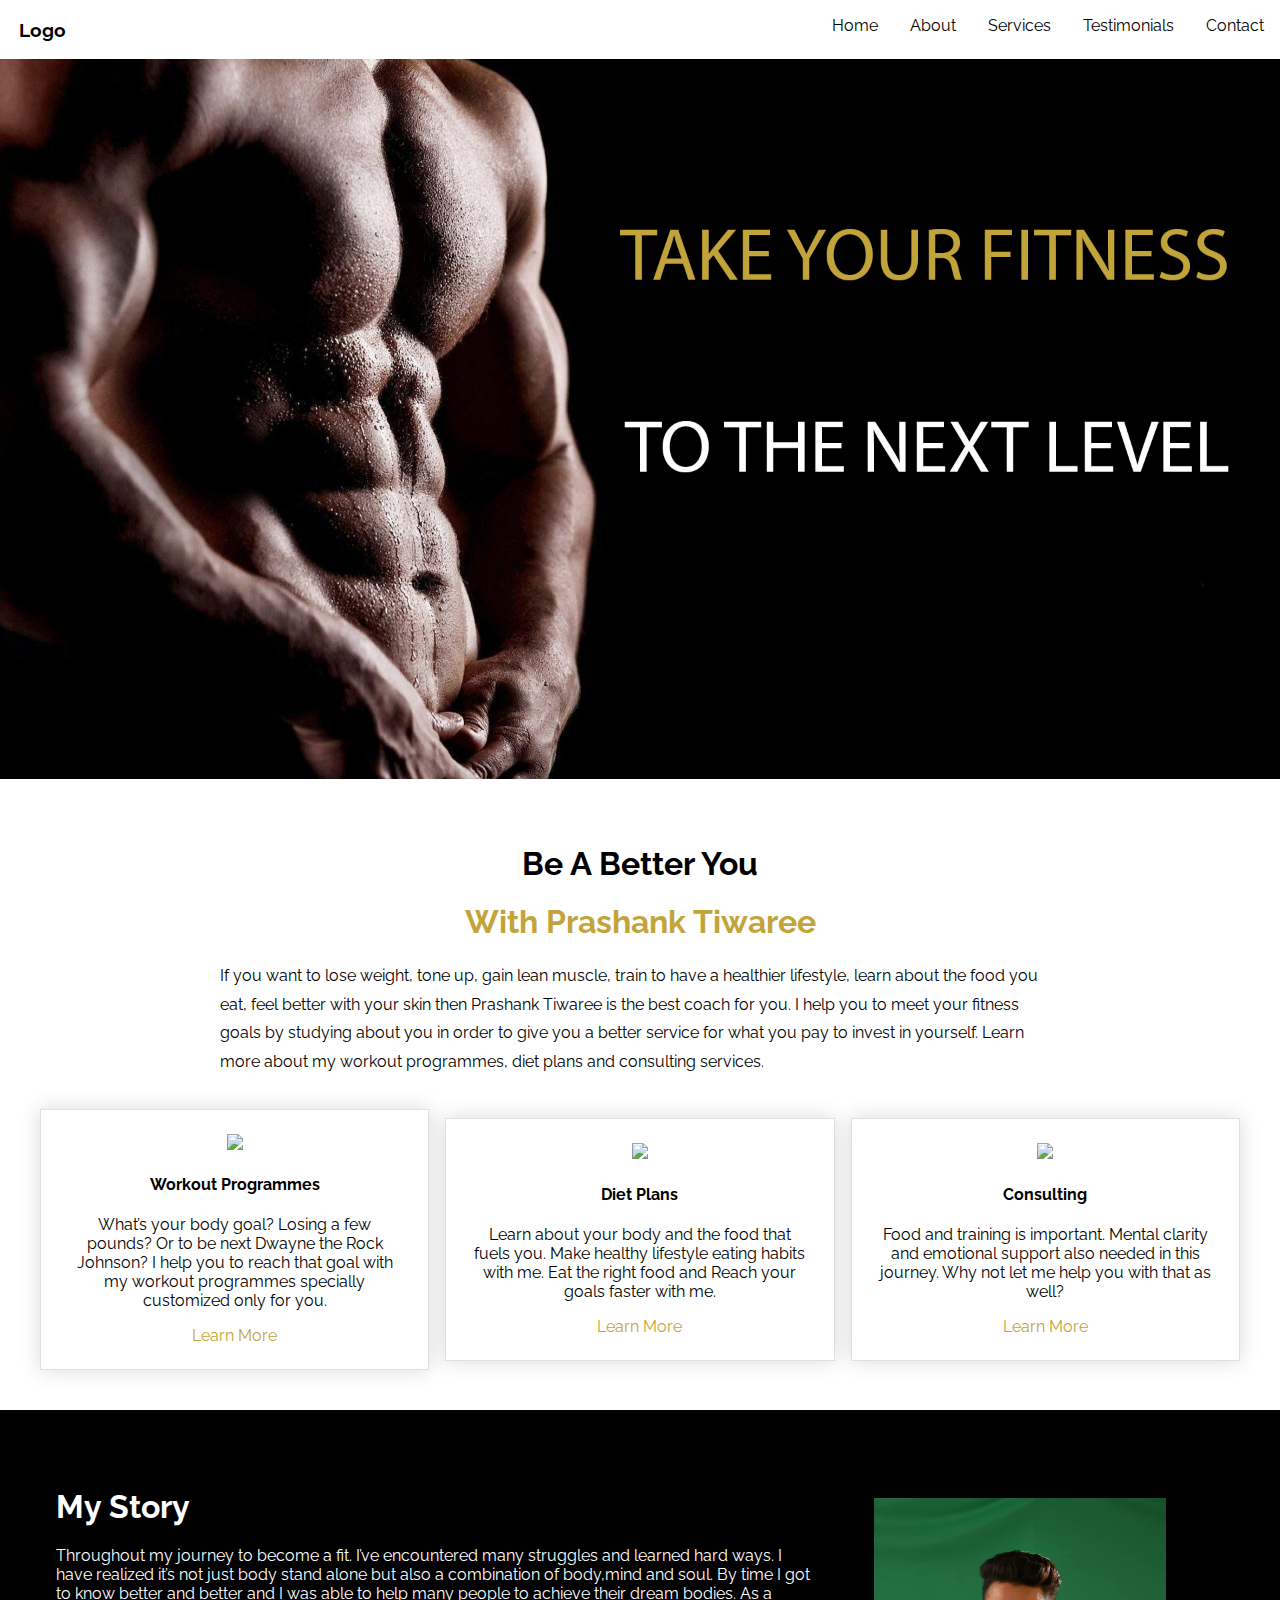
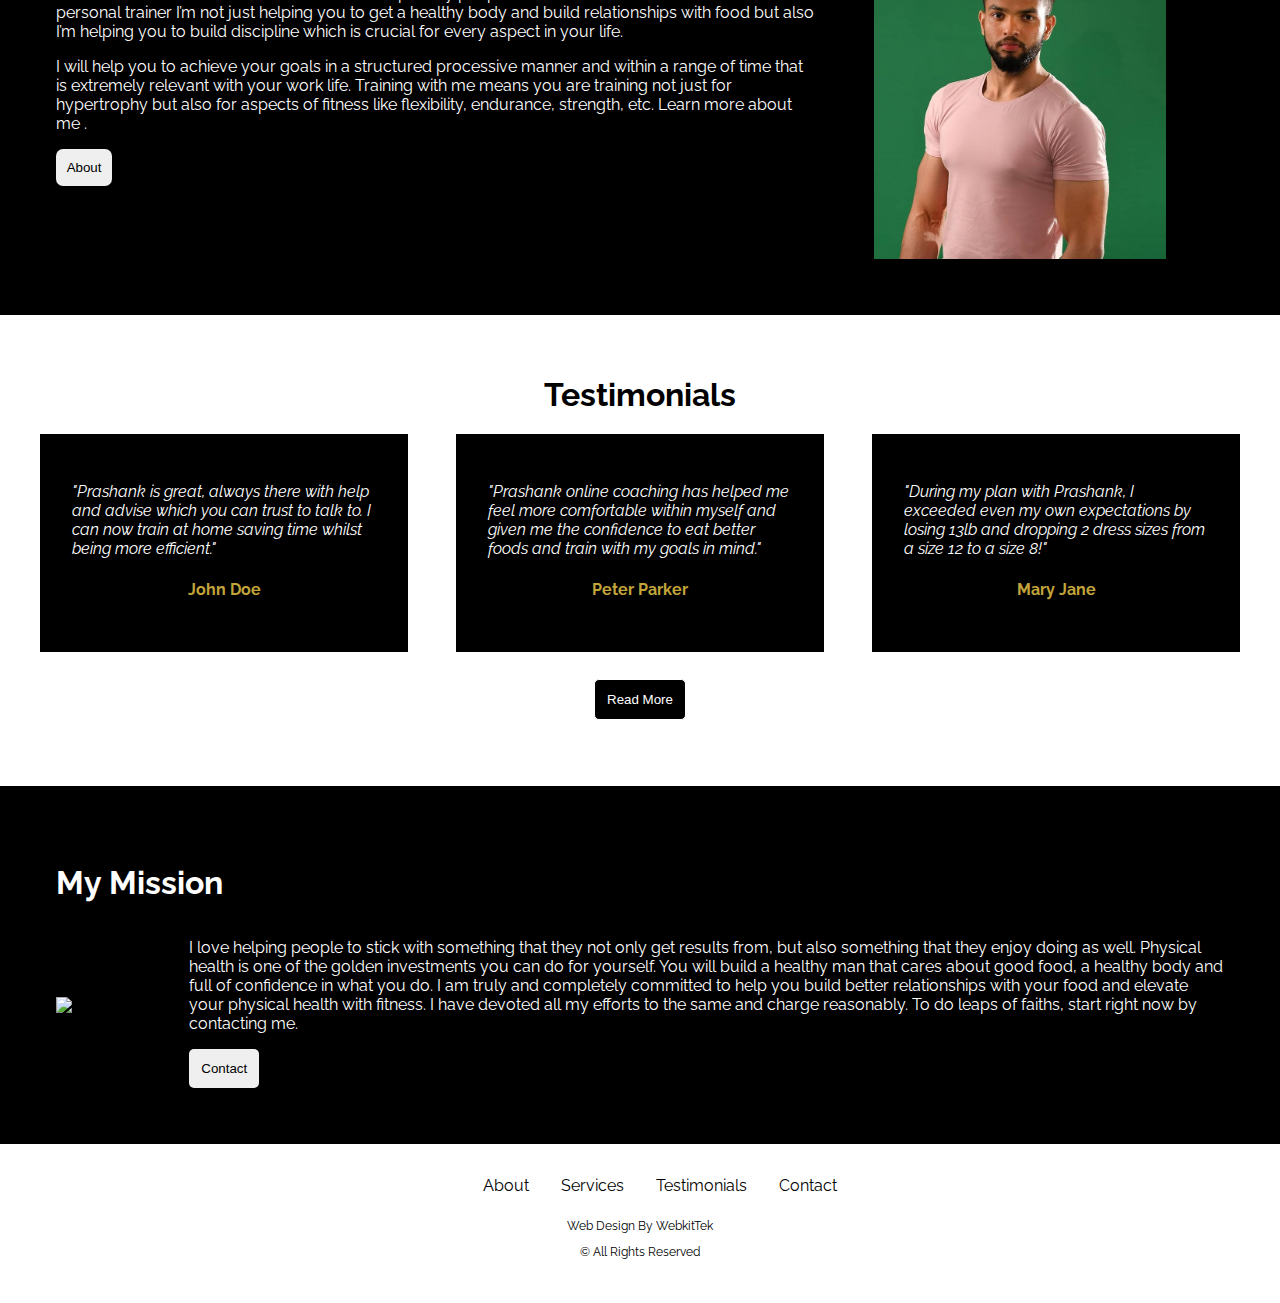
==== index.html @ 292413d8 "Complete home page" ====
<!DOCTYPE html>
<html>
<head>
	<meta charset="utf-8">
	<meta name="viewport" content="width=device-wdith initial-scale=1">
	<title>Prashank Tiwaree- Personal Trainer</title>
	<meta name="description" content="">
	<link rel="stylesheet" type="text/css" href="styles.css">
	<link rel="preconnect" href="https://fonts.gstatic.com">
	<link href="https://fonts.googleapis.com/css2?family=Raleway:wght@500&display=swap" rel="stylesheet">
</head>
<body>
	<!--Nav Bar-->
	<nav class="nav-class" id="sticky"> 
		<h3 class="logo-txt">Logo</h3>
		<a href="#" class="toggle-btn">
			<span class="bar"></span>
			<span class="bar"></span>
			<span class="bar"></span>
		</a>
		<div class="nav-links">
			<ul class="nav-list">
				<li class="nav-item"><a id="nav-link" href="#">Home</a></li>
				<li class="nav-item"><a id="nav-link" href="#">About</a></li>
				<li class="nav-item"><a id="nav-link" href="#">Services</a></li>
				<li class="nav-item"><a id="nav-link"  href="#">Testimonials</a></li>
				<li class="nav-item"><a id="nav-link" href="#">Contact</a></li>
			</ul>	
		</div>				
	</nav>

	<!--Background-->
	<div class="wall">
		<img class="wall-pic" src="Bodybuilder.jpg">	
	</div>

	<!--Service Brief-->
	<section class="services">
		<h1 class="serive-heading">Be A Better You</h1>
		<h1 class="serive-heading second">With Prashank Tiwaree</h1>
		<p class="service-text">If you want to lose weight, tone up, gain lean muscle, train to have a healthier lifestyle, learn about the food you eat, feel better with your skin then Prashank Tiwaree is the best coach for you. I help you to meet your fitness goals by studying about you in order to give you a better service for what you pay to invest in yourself. Learn more about my workout programmes, diet plans and consulting services.</p>

		<div class="service-card-grid">
			<div class="service-card">
				<img src="https://img.icons8.com/ios-glyphs/90/000000/deadlift--v1.png"/>
				<h4 class="card-title">Workout Programmes</h4>
				<p class="card-txt">What’s your body goal? Losing a few pounds? Or to be next Dwayne the Rock Johnson? I help you to  reach that goal with my workout programmes specially customized only for you.​</p>
				<a id="service-link" href="#">Learn More</a>
			</div>
			<div class="service-card">
				<img src="https://img.icons8.com/ios-glyphs/90/000000/rice-bowl.png"/>
				<h4 class="card-title">Diet Plans</h4>
				<p class="card-txt">Learn about your body and the food that fuels you. Make healthy lifestyle eating habits with me. Eat the right food and Reach your goals faster with me.</p>
				<a id="service-link" href="#">Learn More</a>
			</div>
			<div class="service-card">
				<img src="https://img.icons8.com/ios-glyphs/90/000000/counselor.png"/>
				<h4 class="card-title">Consulting</h4>
				<p class="card-txt">Food and training is important. Mental clarity and emotional support also needed in this journey. Why not let me help you with that as well?</p>
				<a id="service-link" href="#">Learn More</a>
			</div>
		</div>
	</section>

	<section class="about">
		<div class="main-wrap">
			<div class="wording-about">
				<h1 class="about-main">My Story</h1>
				<p class="about-para">Throughout my journey to become a fit. I’ve encountered many struggles and learned hard ways. I have realized it’s not just body stand alone but also a combination of body,mind and soul. By time I got to know better and better and I was able to help many people to achieve their dream bodies. As a personal trainer I’m not just helping you to get a healthy body and build relationships with food but also I’m helping you to build discipline which is crucial for every aspect in your life.</p>
				<p class="about-para">I will help you to achieve your goals in a structured processive manner and within a range of time that is extremely relevant with your work life. Training with me means you are training not just for hypertrophy but also for aspects of fitness like flexibility, endurance, strength, etc. Learn more about me .</p>
				<button id="about-btn"><a id="about-link" href="#">About</a></button>
			</div>	
		<img class="about-img" src="Portrait of prashank.jpg">
		</div>			
	</section>

	<section class="testimonials">
		<h1 class="testi-title">Testimonials</h1>
		<div class="test-grid">
			<div class="testi-card">
				<i><p class="test-txt">"Prashank is great, always there with help and advise which you can trust to talk to. I can now train at home saving time whilst being more efficient."</p></i>
				<h4 class="testi-name">John Doe</h4>
			</div>
			<div class="testi-card">
				<i><p class="test-txt">"Prashank online coaching has helped me feel more comfortable within myself and given me the confidence to eat better foods and train with my goals in mind."</p></i>
				<h4 class="testi-name">Peter Parker</h4>
			</div>
			<div class="testi-card">
				<i><p class="test-txt">"During my plan with Prashank, I exceeded even my own expectations by losing 13lb and dropping 2 dress sizes from a size 12 to a size 8!"</p></i>
				<h4 class="testi-name">Mary Jane</h4>
			</div>
		</div>
		<button id="testi-btn"><a id="testi-link" href="#">Read More</a></button>
	</section>

	<section class="contact">
		<div class="contact-wrapper">
			<h1 class="contact-main">My Mission</h1>
			<div class="sub-contact-wrapper">
				<img id="contact-img" src="Girls working out.jpg">
				<div>				
					<p class="contact-txt">I love helping people to stick with something that they not only get results from, but also something that they enjoy doing as well. Physical health is one of the golden investments you can do for yourself. You will build a healthy man that cares about good food, a healthy body and full of confidence in what you do. I am truly and completely committed to help you build better relationships with your food and elevate your physical health with fitness. I have devoted all my efforts to the same and charge reasonably. To do leaps of faiths, start right now by contacting me.</p>
					<button id="contact-btn"><a id="contact-link" href="#">Contact</a></button>
				</div>
			</div>						
		</div>
	</section>

	<footer>
		<ul class="footer-list">
			<li class="footer-item"><a id="footer-link" href="#">About</a></li>
			<li class="footer-item"><a id="footer-link" href="#">Services</a></li>
			<li class="footer-item"><a id="footer-link" href="#">Testimonials</a></li>
			<li class="footer-item"><a id="footer-link" href="#">Contact</a></li>
		</ul>
		<div class="sponser">
			<a href="https://webkittek.com/" target="_blank">Web Design By WebkitTek</a>
			<p>&copy; All Rights Reserved</p>
		</div>
	</footer>

<script type="text/javascript" src="script.js"></script>
</body>
</html>
---- styles.css ----
html,body{
	margin:0;
	padding: 0;
	overflow-x: hidden;
	font-family: 'Raleway', sans-serif;
	scroll-behavior: smooth;
}

a{
	color: inherit;
	text-decoration: none;
}

ul{
	list-style-type: none;	
}

.logo-txt{
	margin-left: 1em;
}

.nav-class{
	display: flex;
	background-color: #fff;
}

#sticky{
	position: sticky;
	top: 0;
	
}

.nav-links{
	margin-left: auto;
}

.nav-list{
	display: flex;
}

#nav-link{
	padding: 1em;
}

#nav-link:hover{
	color: #c2a43b;
	transition: all 0.2s ease-in;	
}

.toggle-btn{
	position: absolute;
	top: 0.75rem;
	right: 1rem;
	display: none;
	flex-direction: column;
	justify-content: space-between;
	width: 30px;
	height: 21px;
}

.toggle-btn .bar{
	height: 3px;
	width: 100%;
	background-color: #000;
	border-radius: 10px;
}

/*Wall*/
.wall-pic{
	width: 100%;
}

/*Services*/
.serive-heading{
	text-align: center;
	font-size: 2rem;
}

.second{
	color: #c2a43b;
}

.services{
	padding: 2.5em;
}

.service-text{
	width: 70%;
	margin:auto;
	line-height: 1.8;
}

#service-link{
	color: #c2a43b;
}

#service-link:hover{
	border-bottom: 1px solid #c2a43b;
}

.service-card-grid{
	margin-top: 2em;
	display: grid;
	grid-template-columns: repeat(3,1fr);
	grid-gap: 1em;
}

.service-card{
	text-align: center;
	padding: 1.5em;
	margin: auto;
	border:1px solid #e0e0e0;
	box-shadow: 0 0 20px rgb(0 0 0 / 15%);
}

/*About*/
.about{
	background-color: #000;
	color: #fff;
}

.main-wrap{
	padding: 3.5em;
	display: flex;
}

.wording-about{
	width: 65%;
}

#about-btn{
	padding: 0.8em;
	border-radius: 7px;
	border:0;
}

#about-btn:hover{
	background-color: #000;
	color: #fff;
	border:1px solid #fff;
	cursor: pointer;
}

.about-img{
	width: 25%;
	display: block;
	margin: auto;
	margin-top: 2em;
}

/*Testimonails*/
.testimonials{
	padding: 2.5em;
}

.testi-title{
	text-align: center;
}

.test-grid{
	display: grid;
	grid-template-columns: repeat(3,1fr);
	grid-gap: 3em;
}

.testi-card{
	padding: 2em;
	background-color: #000;
	color: #fff;
}

.testi-name{
	color: #c2a43b;
	text-align: center;
}

#testi-btn{
	padding: 0.9em;
	margin:  2em auto;
	display: block;
	border:1px solid #fff;
	border-radius: 5px;
	background-color: #000;
	color: #fff;
}

#testi-btn:hover{
	cursor: pointer;
	background-color: #fff;
	color: #000;
	border:1px solid #000;
}

/*Contact*/
.contact{
	background-color: #000;
	color: #fff;
}

.contact-wrapper{
	padding: 3.5em;
}

.sub-contact-wrapper{	
	display: flex;
	gap:2em;
}

#contact-img{
	width: 35%;
	display: block;
	margin:auto;
}

#contact-btn{
	padding: 0.9em;
	border:0;
	border-radius: 5px;
}

#contact-btn:hover{
	cursor: pointer;
	border:1px solid #fff;
	background-color: #000;
	color: #fff;
}

/*Footer*/
footer{
	padding: 2em;
}
.footer-list{
	display: flex;
	justify-content: center;
	width: 60%;
	margin: auto;
}

.sponser{
	margin-top: 2em;
	text-align: center;
	font-size: 0.75rem;
}

#footer-link{
	padding: 1em;
}

#footer-link:hover{
	color: #c2a43b;
	transition: all 0.2s ease-in;
}

/*footer responsive*/
@media (max-width: 425px){
	.footer-list{
		display: block;
		border-bottom: 0;
		line-height: 1.5;
	}
}

/*Navbar responsive*/
@media (max-width: 680px){
	.nav-links{
		display: none;
	}

	.toggle-btn{
		display: flex;
	}

	.nav-class{
		flex-direction: column;
	}

	.nav-item{
		margin: 0.5em 0;
	}

	.nav-list{
		padding: 0;
	}	

	.nav-links{
		width: 100%;
	}

	.nav-links .nav-list{
		flex-direction: column;
		width: 100%;
	}

	.nav-item{
		text-align: center;
	}

	.nav-links.active{
		display: flex;
	}
}

@media (max-width: 820px){
	/*Service responsive*/
	.service-card-grid{
		display: block;
	}

	.service-card{
		margin: 1.5em 0;
	}
	/*ABOUT RESPONSIVE*/
	.main-wrap{
		display: block;
	}

	.wording-about{
		width: 85%;
		margin: auto;
	}

	.about-img{
		width: 45%;
	}
	/*contact responsive*/
	.sub-contact-wrapper{
		display: block;
	}
}
/*contact responsive*/
@media (max-width: 560px){
	#contact-img{
		width: 50%;
	}
}

@media (max-width: 400px){
	#contact-img{
		width: 60%;
	}
}

/*Testimonals grid responsive*/
@media (max-width: 805px){
	.test-grid{
		display: block;
	}

	.testi-card{
		margin: 2em auto;
		width: 65%;
	}
}
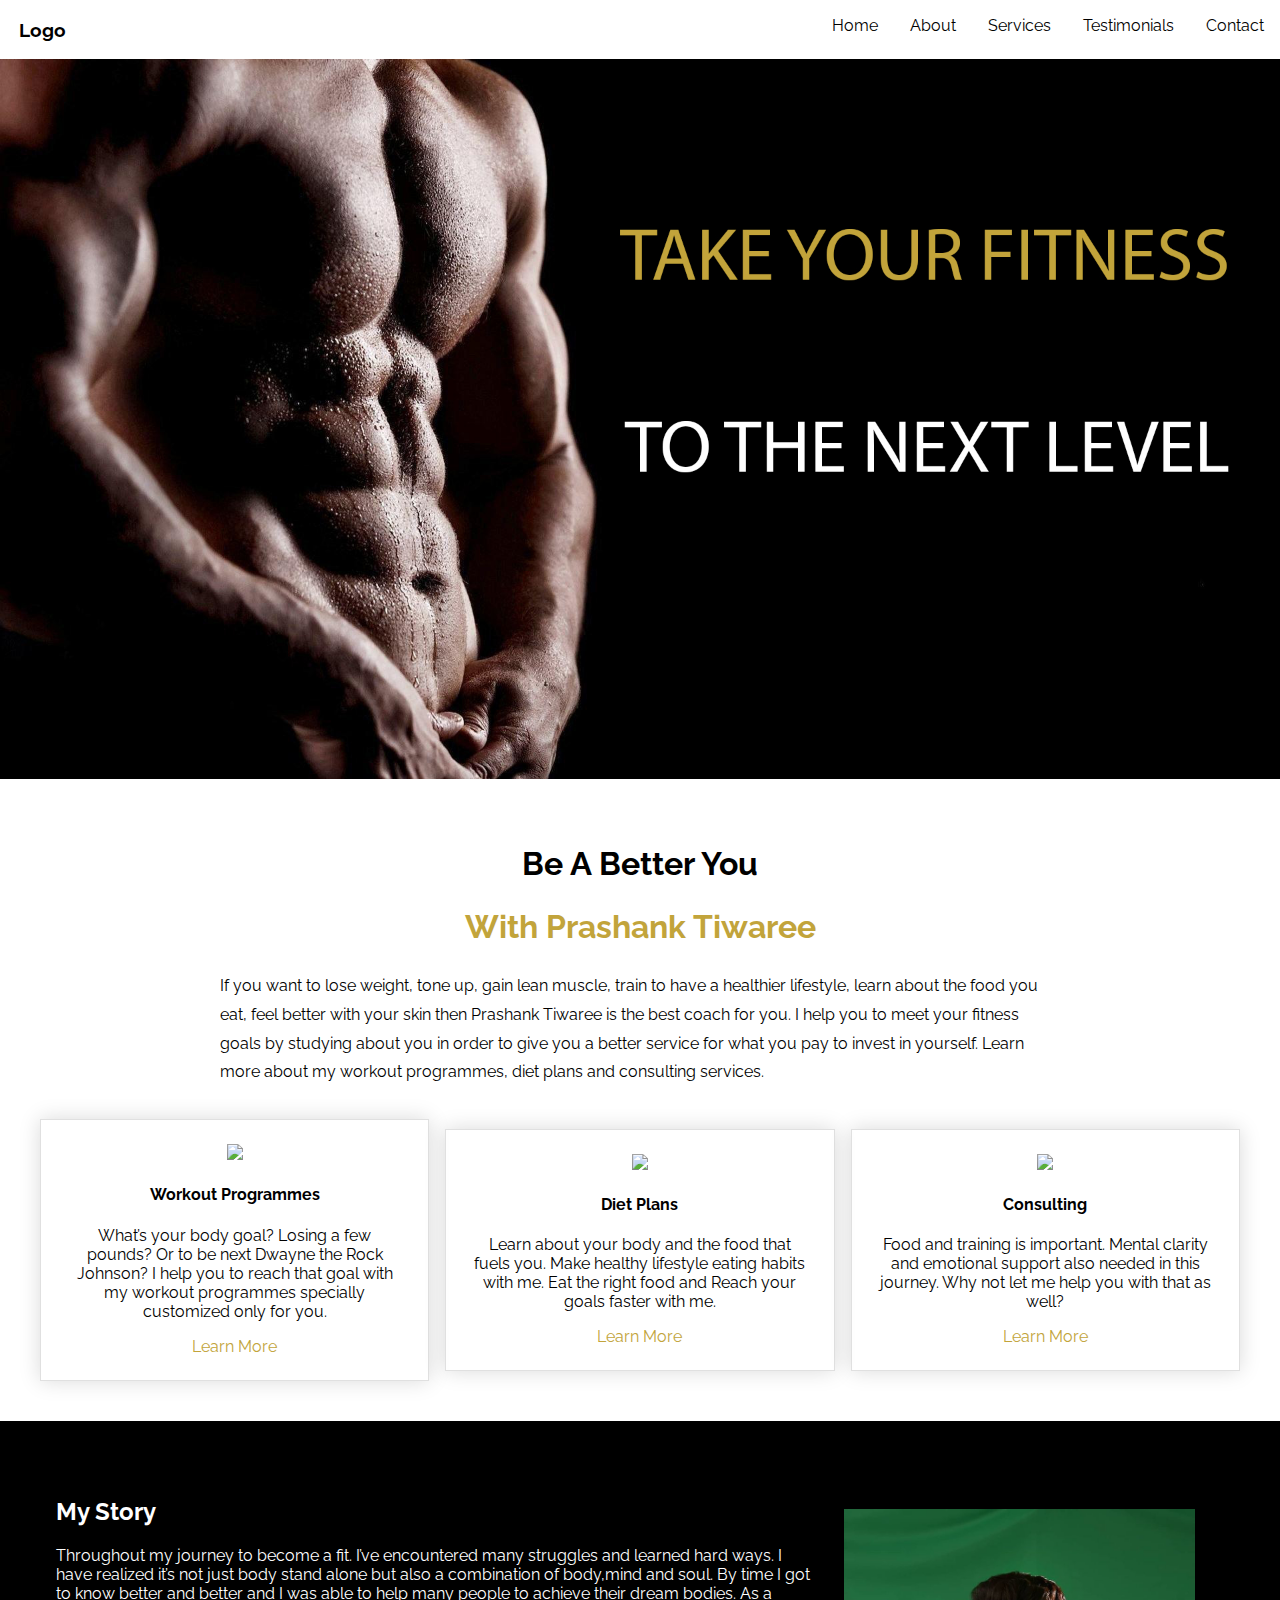
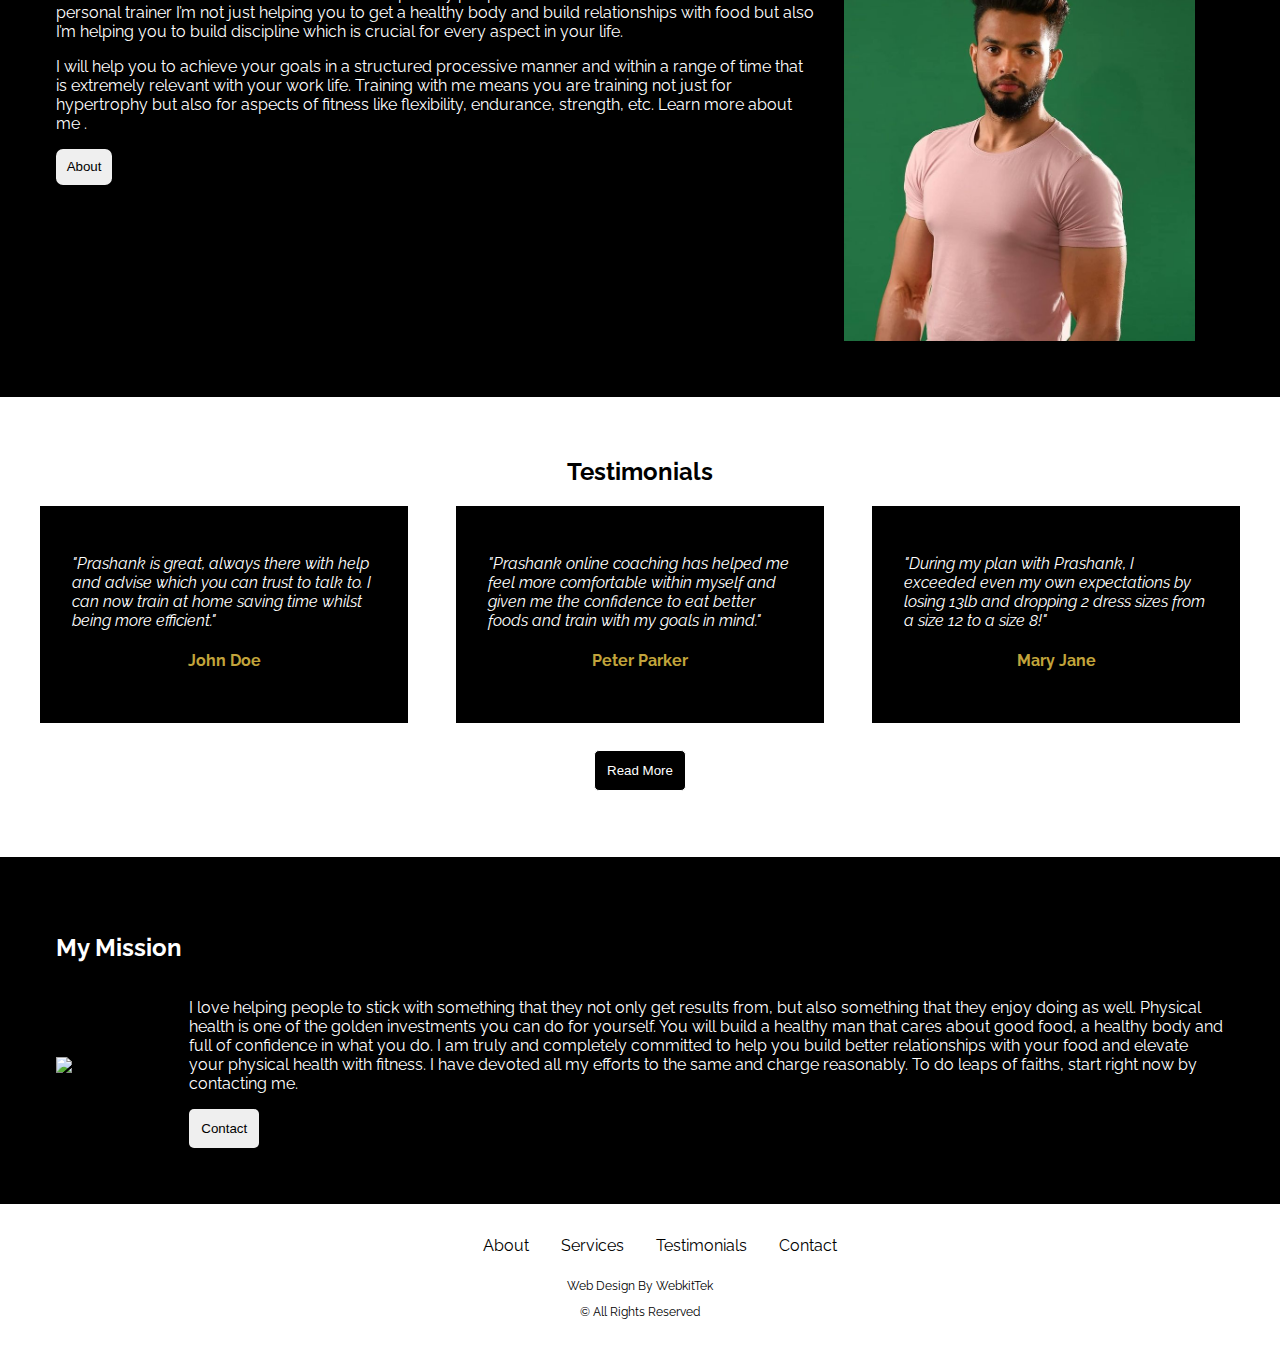
==== commit 5ece056e: "Only have to finalize" ====
--- a/index.html
+++ b/index.html
@@ -20,11 +20,11 @@
 		</a>
 		<div class="nav-links">
 			<ul class="nav-list">
-				<li class="nav-item"><a id="nav-link" href="#">Home</a></li>
-				<li class="nav-item"><a id="nav-link" href="#">About</a></li>
-				<li class="nav-item"><a id="nav-link" href="#">Services</a></li>
-				<li class="nav-item"><a id="nav-link"  href="#">Testimonials</a></li>
-				<li class="nav-item"><a id="nav-link" href="#">Contact</a></li>
+				<li class="nav-item"><a id="nav-link" href="index.html">Home</a></li>
+				<li class="nav-item"><a id="nav-link" href="about.html">About</a></li>
+				<li class="nav-item"><a id="nav-link" href="services.html">Services</a></li>
+				<li class="nav-item"><a id="nav-link"  href="testimonials.html">Testimonials</a></li>
+				<li class="nav-item"><a id="nav-link" href="contact.html">Contact</a></li>
 			</ul>	
 		</div>				
 	</nav>
@@ -37,7 +37,7 @@
 	<!--Service Brief-->
 	<section class="services">
 		<h1 class="serive-heading">Be A Better You</h1>
-		<h1 class="serive-heading second">With Prashank Tiwaree</h1>
+		<h2 class="serive-heading second">With Prashank Tiwaree</h1>
 		<p class="service-text">If you want to lose weight, tone up, gain lean muscle, train to have a healthier lifestyle, learn about the food you eat, feel better with your skin then Prashank Tiwaree is the best coach for you. I help you to meet your fitness goals by studying about you in order to give you a better service for what you pay to invest in yourself. Learn more about my workout programmes, diet plans and consulting services.</p>
 
 		<div class="service-card-grid">
@@ -45,19 +45,19 @@
 				<img src="https://img.icons8.com/ios-glyphs/90/000000/deadlift--v1.png"/>
 				<h4 class="card-title">Workout Programmes</h4>
 				<p class="card-txt">What’s your body goal? Losing a few pounds? Or to be next Dwayne the Rock Johnson? I help you to  reach that goal with my workout programmes specially customized only for you.​</p>
-				<a id="service-link" href="#">Learn More</a>
+				<a id="service-link" href="services.html">Learn More</a>
 			</div>
 			<div class="service-card">
 				<img src="https://img.icons8.com/ios-glyphs/90/000000/rice-bowl.png"/>
 				<h4 class="card-title">Diet Plans</h4>
 				<p class="card-txt">Learn about your body and the food that fuels you. Make healthy lifestyle eating habits with me. Eat the right food and Reach your goals faster with me.</p>
-				<a id="service-link" href="#">Learn More</a>
+				<a id="service-link" href="services.html">Learn More</a>
 			</div>
 			<div class="service-card">
 				<img src="https://img.icons8.com/ios-glyphs/90/000000/counselor.png"/>
 				<h4 class="card-title">Consulting</h4>
 				<p class="card-txt">Food and training is important. Mental clarity and emotional support also needed in this journey. Why not let me help you with that as well?</p>
-				<a id="service-link" href="#">Learn More</a>
+				<a id="service-link" href="services.html">Learn More</a>
 			</div>
 		</div>
 	</section>
@@ -65,17 +65,17 @@
 	<section class="about">
 		<div class="main-wrap">
 			<div class="wording-about">
-				<h1 class="about-main">My Story</h1>
+				<h2 class="about-main">My Story</h1>
 				<p class="about-para">Throughout my journey to become a fit. I’ve encountered many struggles and learned hard ways. I have realized it’s not just body stand alone but also a combination of body,mind and soul. By time I got to know better and better and I was able to help many people to achieve their dream bodies. As a personal trainer I’m not just helping you to get a healthy body and build relationships with food but also I’m helping you to build discipline which is crucial for every aspect in your life.</p>
 				<p class="about-para">I will help you to achieve your goals in a structured processive manner and within a range of time that is extremely relevant with your work life. Training with me means you are training not just for hypertrophy but also for aspects of fitness like flexibility, endurance, strength, etc. Learn more about me .</p>
-				<button id="about-btn"><a id="about-link" href="#">About</a></button>
+				<button id="about-btn"><a id="about-link" href="about.html">About</a></button>
 			</div>	
 		<img class="about-img" src="Portrait of prashank.jpg">
 		</div>			
 	</section>
 
 	<section class="testimonials">
-		<h1 class="testi-title">Testimonials</h1>
+		<h2 class="testi-title">Testimonials</h1>
 		<div class="test-grid">
 			<div class="testi-card">
 				<i><p class="test-txt">"Prashank is great, always there with help and advise which you can trust to talk to. I can now train at home saving time whilst being more efficient."</p></i>
@@ -90,17 +90,17 @@
 				<h4 class="testi-name">Mary Jane</h4>
 			</div>
 		</div>
-		<button id="testi-btn"><a id="testi-link" href="#">Read More</a></button>
+		<button id="testi-btn"><a id="testi-link" href="testimonials.html">Read More</a></button>
 	</section>
 
 	<section class="contact">
 		<div class="contact-wrapper">
-			<h1 class="contact-main">My Mission</h1>
+			<h2 class="contact-main">My Mission</h1>
 			<div class="sub-contact-wrapper">
 				<img id="contact-img" src="Girls working out.jpg">
 				<div>				
 					<p class="contact-txt">I love helping people to stick with something that they not only get results from, but also something that they enjoy doing as well. Physical health is one of the golden investments you can do for yourself. You will build a healthy man that cares about good food, a healthy body and full of confidence in what you do. I am truly and completely committed to help you build better relationships with your food and elevate your physical health with fitness. I have devoted all my efforts to the same and charge reasonably. To do leaps of faiths, start right now by contacting me.</p>
-					<button id="contact-btn"><a id="contact-link" href="#">Contact</a></button>
+					<button id="contact-btn"><a id="contact-link" href="contact.html">Contact</a></button>
 				</div>
 			</div>						
 		</div>
@@ -108,10 +108,10 @@
 
 	<footer>
 		<ul class="footer-list">
-			<li class="footer-item"><a id="footer-link" href="#">About</a></li>
-			<li class="footer-item"><a id="footer-link" href="#">Services</a></li>
-			<li class="footer-item"><a id="footer-link" href="#">Testimonials</a></li>
-			<li class="footer-item"><a id="footer-link" href="#">Contact</a></li>
+			<li class="footer-item"><a id="footer-link" href="about.html">About</a></li>
+			<li class="footer-item"><a id="footer-link" href="services.html">Services</a></li>
+			<li class="footer-item"><a id="footer-link" href="testimonials.html">Testimonials</a></li>
+			<li class="footer-item"><a id="footer-link" href="contact.html">Contact</a></li>
 		</ul>
 		<div class="sponser">
 			<a href="https://webkittek.com/" target="_blank">Web Design By WebkitTek</a>
--- a/styles.css
+++ b/styles.css
@@ -142,7 +142,7 @@
 }
 
 .about-img{
-	width: 25%;
+	width: 30%;
 	display: block;
 	margin: auto;
 	margin-top: 2em;
@@ -300,6 +300,12 @@
 	}
 }
 
+@media (max-width: 375px){
+	.about-img{
+		width: 90%;
+	}
+}
+
 @media (max-width: 820px){
 	/*Service responsive*/
 	.service-card-grid{
@@ -329,7 +335,7 @@
 }
 /*contact responsive*/
 @media (max-width: 560px){
-	#contact-img{
+	.about-img, #contact-img{
 		width: 50%;
 	}
 }
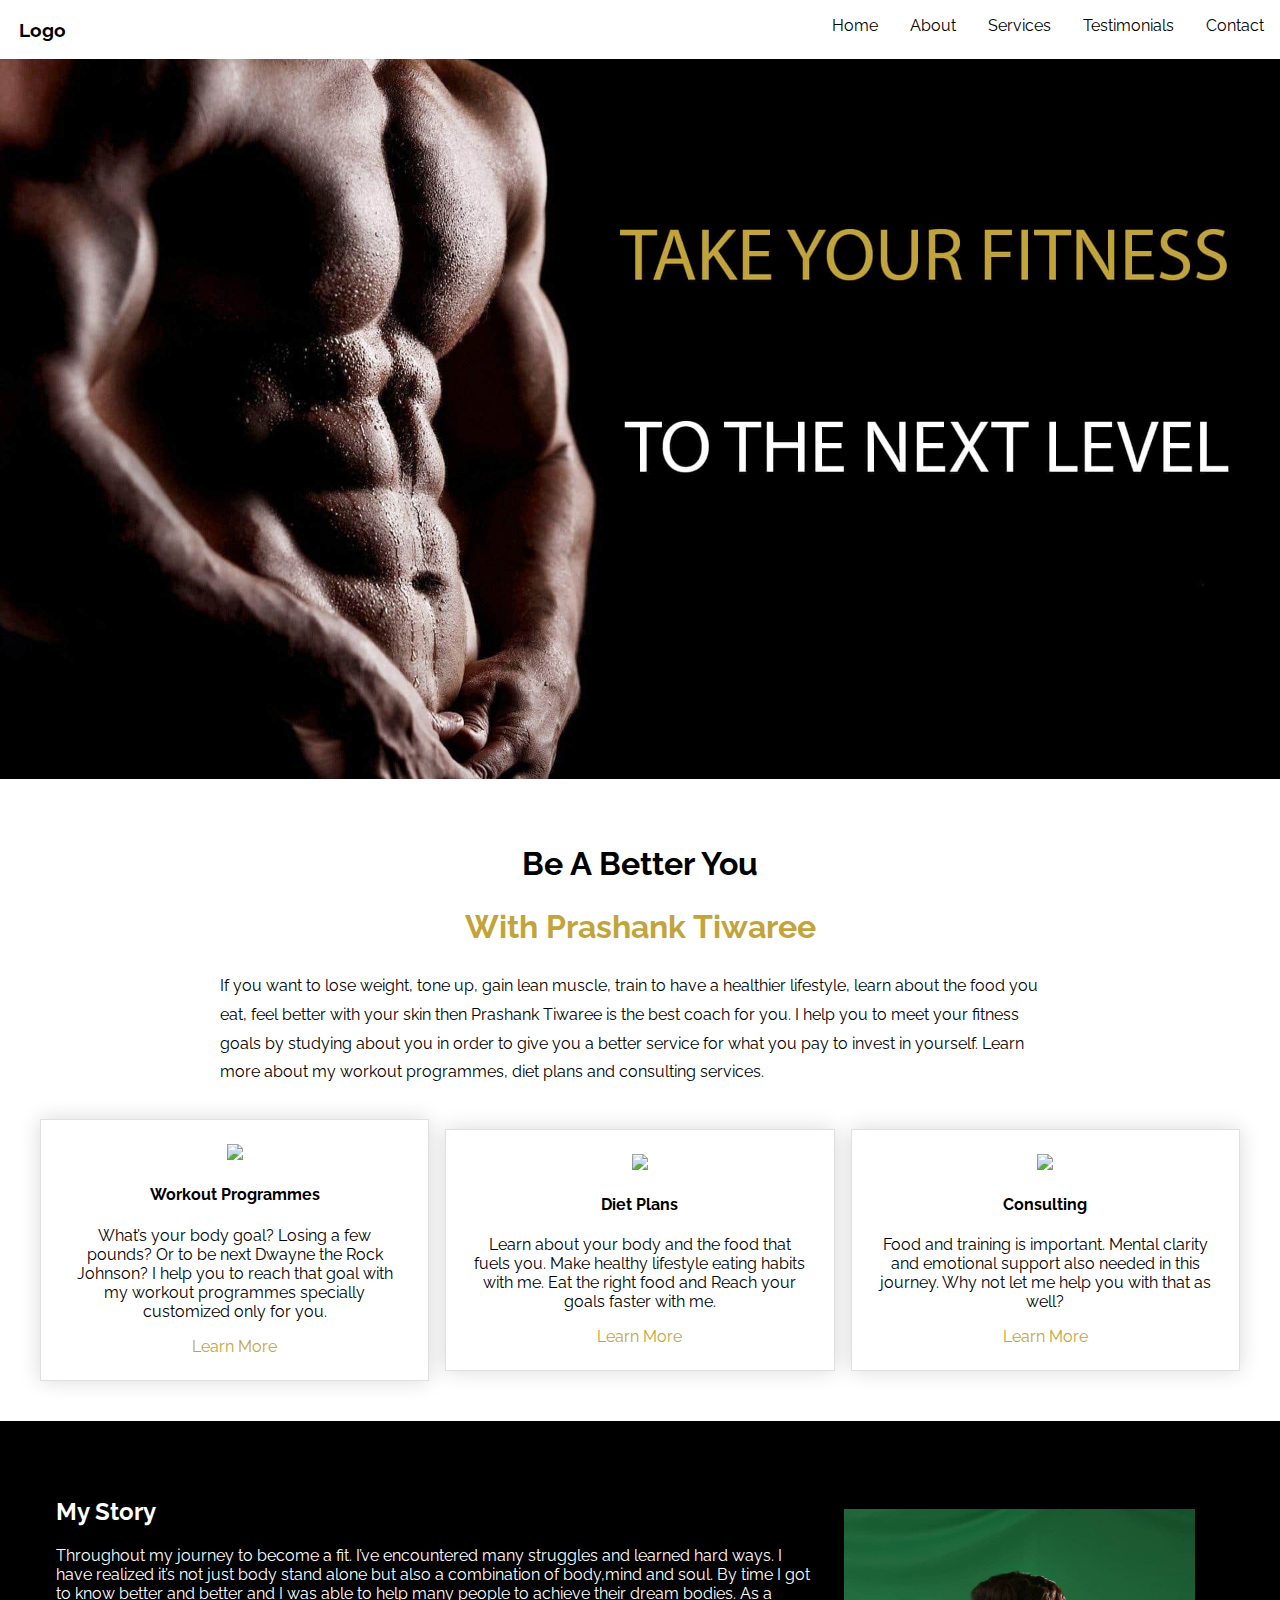
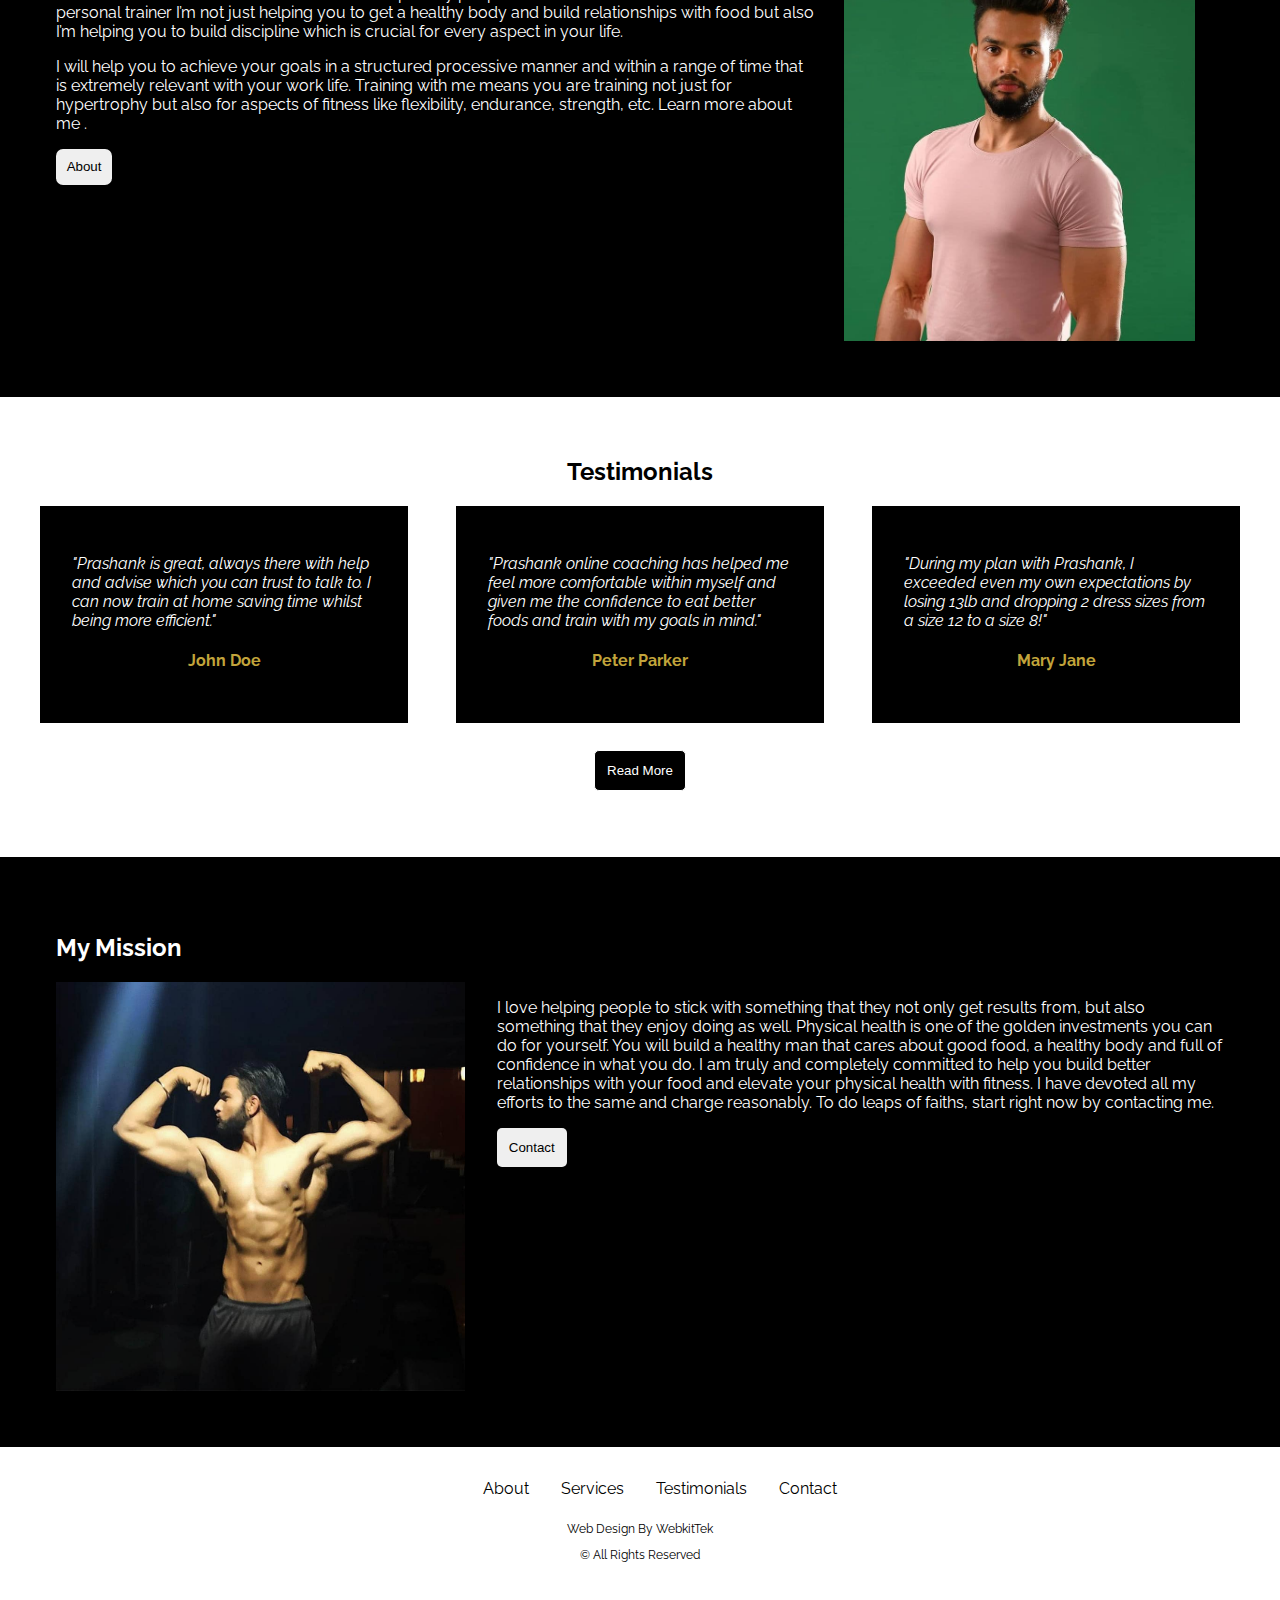
==== commit 708c78fe: "Almost over" ====
--- a/index.html
+++ b/index.html
@@ -4,7 +4,8 @@
 	<meta charset="utf-8">
 	<meta name="viewport" content="width=device-wdith initial-scale=1">
 	<title>Prashank Tiwaree- Personal Trainer</title>
-	<meta name="description" content="">
+	<meta name="description" content="Prashank Tiwaree is a fitness coach, transformation specialist and have changed lives of many people. He got different workout programmes specially tailor made for you.  Learn more right now">
+	<link rel="shortcut icon" type="image/jpg" href="Favicon-broad dreams.jpg">
 	<link rel="stylesheet" type="text/css" href="styles.css">
 	<link rel="preconnect" href="https://fonts.gstatic.com">
 	<link href="https://fonts.googleapis.com/css2?family=Raleway:wght@500&display=swap" rel="stylesheet">
@@ -31,7 +32,7 @@
 
 	<!--Background-->
 	<div class="wall">
-		<img class="wall-pic" src="Bodybuilder.jpg">	
+		<img class="wall-pic" src="Bodybuilder.jpg" alt="A bodybuilder zoom look focused on abs, chest and arms with the wording of 'Take Your Fitness To Next Level'">	
 	</div>
 
 	<!--Service Brief-->
@@ -70,7 +71,7 @@
 				<p class="about-para">I will help you to achieve your goals in a structured processive manner and within a range of time that is extremely relevant with your work life. Training with me means you are training not just for hypertrophy but also for aspects of fitness like flexibility, endurance, strength, etc. Learn more about me .</p>
 				<button id="about-btn"><a id="about-link" href="about.html">About</a></button>
 			</div>	
-		<img class="about-img" src="Portrait of prashank.jpg">
+		<img class="about-img" src="Portrait of prashank.jpg" alt="I'm Prashank TIwaree. Your personal trainer. Yes that is me in this portrait">
 		</div>			
 	</section>
 
@@ -97,7 +98,7 @@
 		<div class="contact-wrapper">
 			<h2 class="contact-main">My Mission</h1>
 			<div class="sub-contact-wrapper">
-				<img id="contact-img" src="Girls working out.jpg">
+				<img id="contact-img" src="Prashank Posing.jpg" alt="Through the journey of ftiness I've come this far not to come this far">
 				<div>				
 					<p class="contact-txt">I love helping people to stick with something that they not only get results from, but also something that they enjoy doing as well. Physical health is one of the golden investments you can do for yourself. You will build a healthy man that cares about good food, a healthy body and full of confidence in what you do. I am truly and completely committed to help you build better relationships with your food and elevate your physical health with fitness. I have devoted all my efforts to the same and charge reasonably. To do leaps of faiths, start right now by contacting me.</p>
 					<button id="contact-btn"><a id="contact-link" href="contact.html">Contact</a></button>
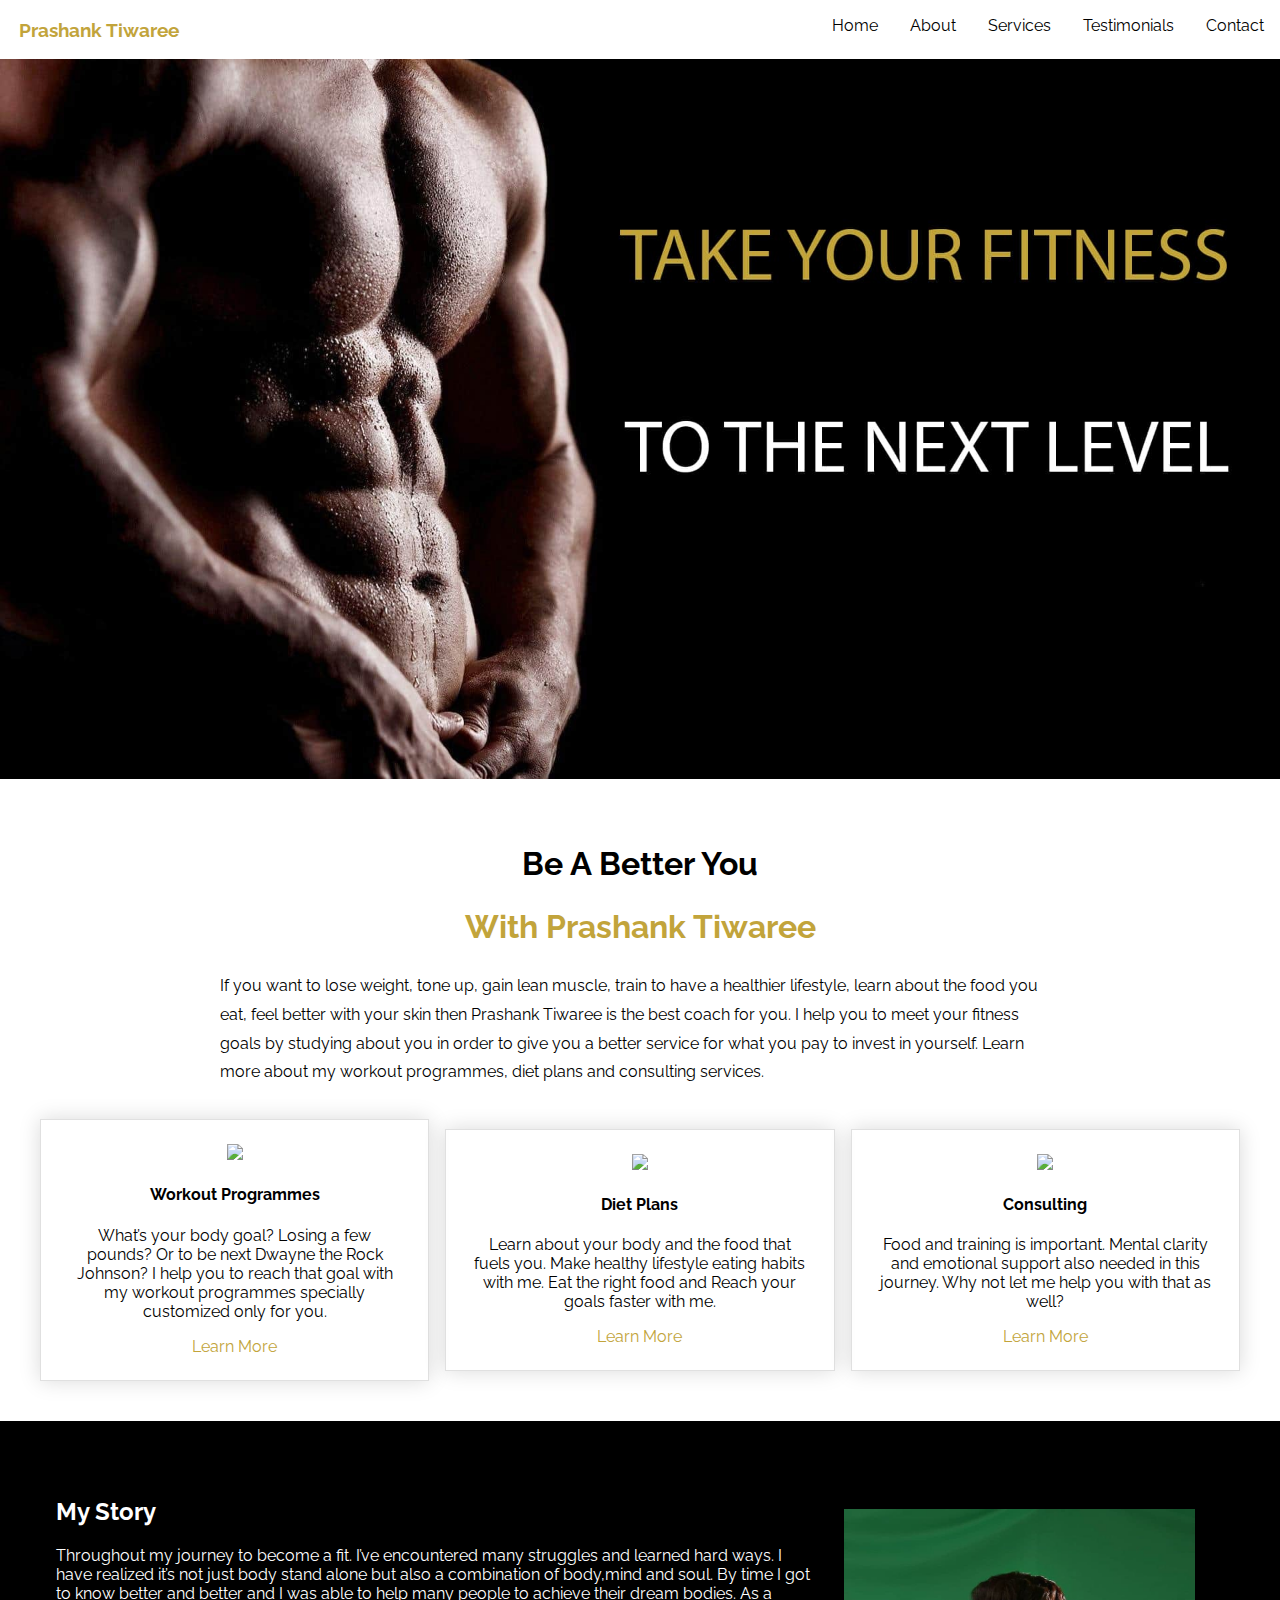
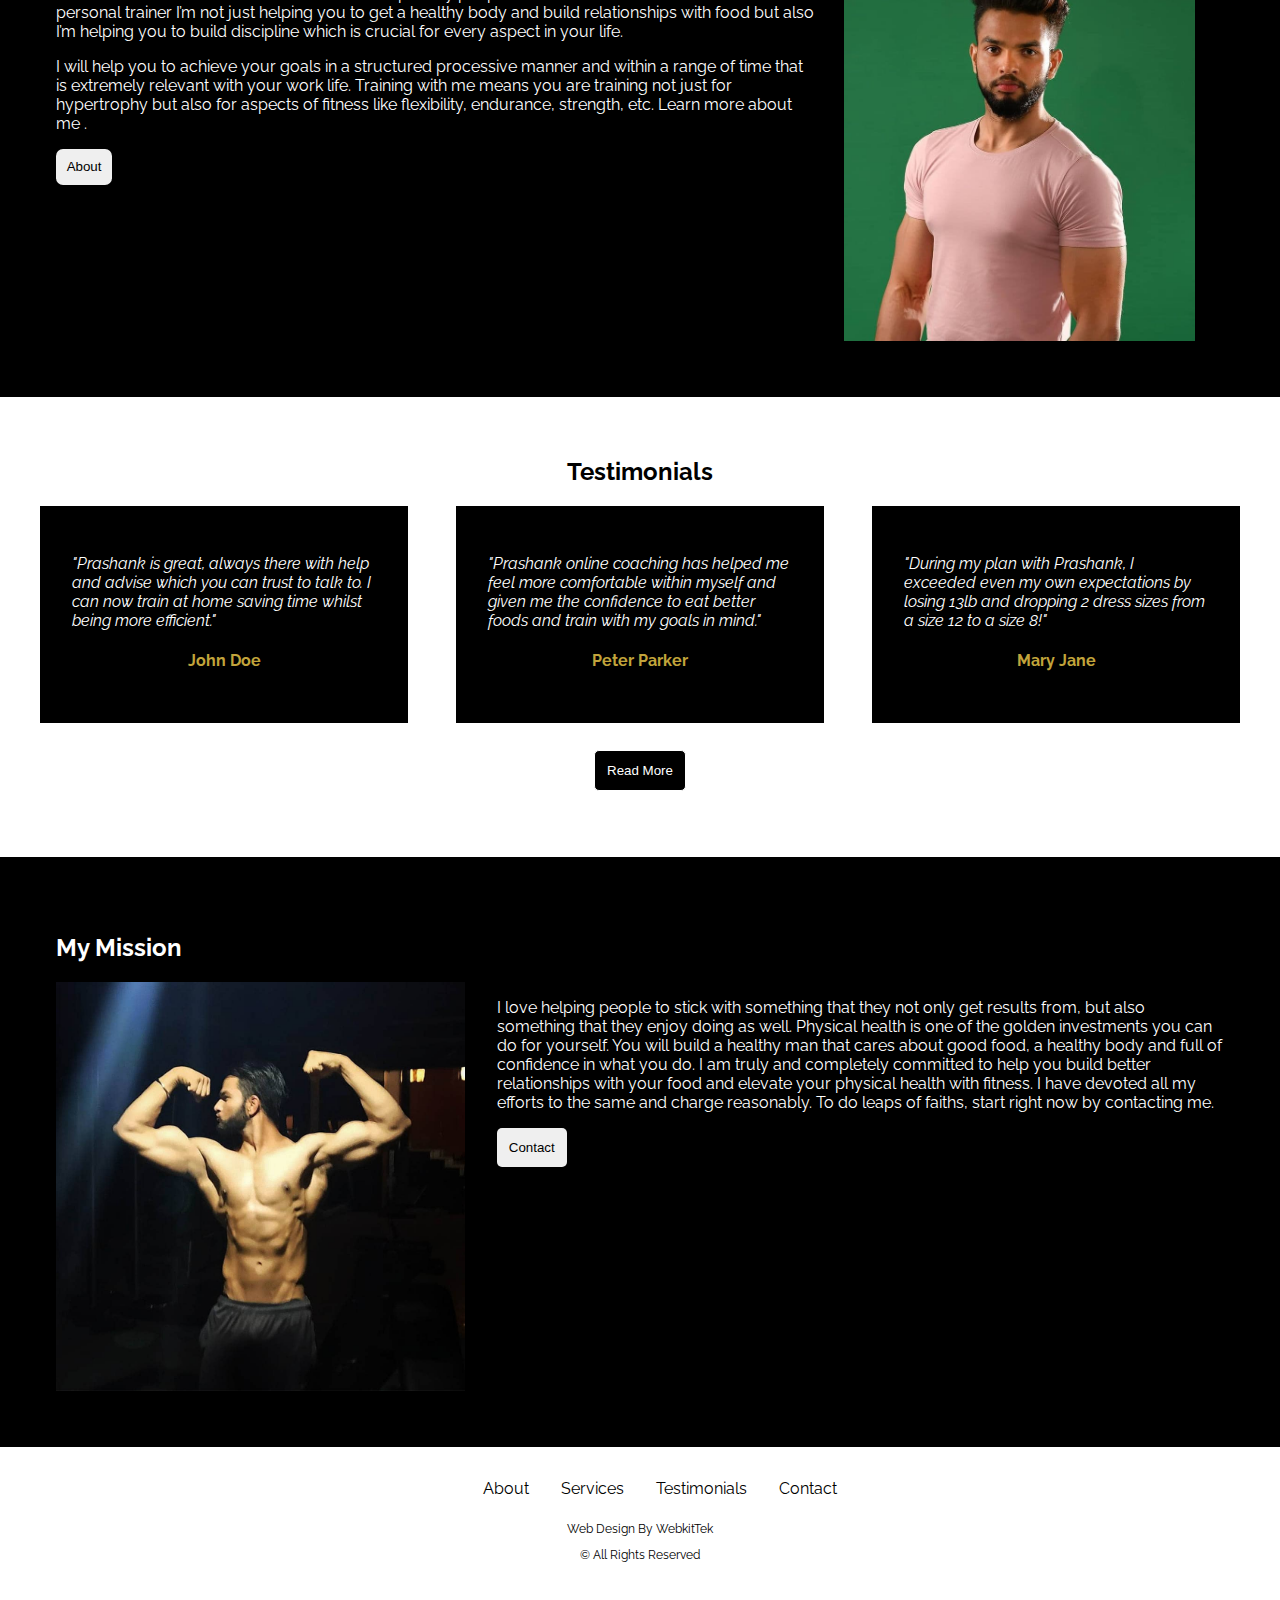
==== commit f9f80653: "Logo" ====
--- a/index.html
+++ b/index.html
@@ -13,7 +13,7 @@
 <body>
 	<!--Nav Bar-->
 	<nav class="nav-class" id="sticky"> 
-		<h3 class="logo-txt">Logo</h3>
+		<h3 class="logo-txt">Prashank Tiwaree</h3>
 		<a href="#" class="toggle-btn">
 			<span class="bar"></span>
 			<span class="bar"></span>
--- a/styles.css
+++ b/styles.css
@@ -1,359 +1 @@
-html,body{
-	margin:0;
-	padding: 0;
-	overflow-x: hidden;
-	font-family: 'Raleway', sans-serif;
-	scroll-behavior: smooth;
-}
-
-a{
-	color: inherit;
-	text-decoration: none;
-}
-
-ul{
-	list-style-type: none;	
-}
-
-.logo-txt{
-	margin-left: 1em;
-}
-
-.nav-class{
-	display: flex;
-	background-color: #fff;
-}
-
-#sticky{
-	position: sticky;
-	top: 0;
-	
-}
-
-.nav-links{
-	margin-left: auto;
-}
-
-.nav-list{
-	display: flex;
-}
-
-#nav-link{
-	padding: 1em;
-}
-
-#nav-link:hover{
-	color: #c2a43b;
-	transition: all 0.2s ease-in;	
-}
-
-.toggle-btn{
-	position: absolute;
-	top: 0.75rem;
-	right: 1rem;
-	display: none;
-	flex-direction: column;
-	justify-content: space-between;
-	width: 30px;
-	height: 21px;
-}
-
-.toggle-btn .bar{
-	height: 3px;
-	width: 100%;
-	background-color: #000;
-	border-radius: 10px;
-}
-
-/*Wall*/
-.wall-pic{
-	width: 100%;
-}
-
-/*Services*/
-.serive-heading{
-	text-align: center;
-	font-size: 2rem;
-}
-
-.second{
-	color: #c2a43b;
-}
-
-.services{
-	padding: 2.5em;
-}
-
-.service-text{
-	width: 70%;
-	margin:auto;
-	line-height: 1.8;
-}
-
-#service-link{
-	color: #c2a43b;
-}
-
-#service-link:hover{
-	border-bottom: 1px solid #c2a43b;
-}
-
-.service-card-grid{
-	margin-top: 2em;
-	display: grid;
-	grid-template-columns: repeat(3,1fr);
-	grid-gap: 1em;
-}
-
-.service-card{
-	text-align: center;
-	padding: 1.5em;
-	margin: auto;
-	border:1px solid #e0e0e0;
-	box-shadow: 0 0 20px rgb(0 0 0 / 15%);
-}
-
-/*About*/
-.about{
-	background-color: #000;
-	color: #fff;
-}
-
-.main-wrap{
-	padding: 3.5em;
-	display: flex;
-}
-
-.wording-about{
-	width: 65%;
-}
-
-#about-btn{
-	padding: 0.8em;
-	border-radius: 7px;
-	border:0;
-}
-
-#about-btn:hover{
-	background-color: #000;
-	color: #fff;
-	border:1px solid #fff;
-	cursor: pointer;
-}
-
-.about-img{
-	width: 30%;
-	display: block;
-	margin: auto;
-	margin-top: 2em;
-}
-
-/*Testimonails*/
-.testimonials{
-	padding: 2.5em;
-}
-
-.testi-title{
-	text-align: center;
-}
-
-.test-grid{
-	display: grid;
-	grid-template-columns: repeat(3,1fr);
-	grid-gap: 3em;
-}
-
-.testi-card{
-	padding: 2em;
-	background-color: #000;
-	color: #fff;
-}
-
-.testi-name{
-	color: #c2a43b;
-	text-align: center;
-}
-
-#testi-btn{
-	padding: 0.9em;
-	margin:  2em auto;
-	display: block;
-	border:1px solid #fff;
-	border-radius: 5px;
-	background-color: #000;
-	color: #fff;
-}
-
-#testi-btn:hover{
-	cursor: pointer;
-	background-color: #fff;
-	color: #000;
-	border:1px solid #000;
-}
-
-/*Contact*/
-.contact{
-	background-color: #000;
-	color: #fff;
-}
-
-.contact-wrapper{
-	padding: 3.5em;
-}
-
-.sub-contact-wrapper{	
-	display: flex;
-	gap:2em;
-}
-
-#contact-img{
-	width: 35%;
-	display: block;
-	margin:auto;
-}
-
-#contact-btn{
-	padding: 0.9em;
-	border:0;
-	border-radius: 5px;
-}
-
-#contact-btn:hover{
-	cursor: pointer;
-	border:1px solid #fff;
-	background-color: #000;
-	color: #fff;
-}
-
-/*Footer*/
-footer{
-	padding: 2em;
-}
-.footer-list{
-	display: flex;
-	justify-content: center;
-	width: 60%;
-	margin: auto;
-}
-
-.sponser{
-	margin-top: 2em;
-	text-align: center;
-	font-size: 0.75rem;
-}
-
-#footer-link{
-	padding: 1em;
-}
-
-#footer-link:hover{
-	color: #c2a43b;
-	transition: all 0.2s ease-in;
-}
-
-/*footer responsive*/
-@media (max-width: 425px){
-	.footer-list{
-		display: block;
-		border-bottom: 0;
-		line-height: 1.5;
-	}
-}
-
-/*Navbar responsive*/
-@media (max-width: 680px){
-	.nav-links{
-		display: none;
-	}
-
-	.toggle-btn{
-		display: flex;
-	}
-
-	.nav-class{
-		flex-direction: column;
-	}
-
-	.nav-item{
-		margin: 0.5em 0;
-	}
-
-	.nav-list{
-		padding: 0;
-	}	
-
-	.nav-links{
-		width: 100%;
-	}
-
-	.nav-links .nav-list{
-		flex-direction: column;
-		width: 100%;
-	}
-
-	.nav-item{
-		text-align: center;
-	}
-
-	.nav-links.active{
-		display: flex;
-	}
-}
-
-@media (max-width: 375px){
-	.about-img{
-		width: 90%;
-	}
-}
-
-@media (max-width: 820px){
-	/*Service responsive*/
-	.service-card-grid{
-		display: block;
-	}
-
-	.service-card{
-		margin: 1.5em 0;
-	}
-	/*ABOUT RESPONSIVE*/
-	.main-wrap{
-		display: block;
-	}
-
-	.wording-about{
-		width: 85%;
-		margin: auto;
-	}
-
-	.about-img{
-		width: 45%;
-	}
-	/*contact responsive*/
-	.sub-contact-wrapper{
-		display: block;
-	}
-}
-/*contact responsive*/
-@media (max-width: 560px){
-	.about-img, #contact-img{
-		width: 50%;
-	}
-}
-
-@media (max-width: 400px){
-	#contact-img{
-		width: 60%;
-	}
-}
-
-/*Testimonals grid responsive*/
-@media (max-width: 805px){
-	.test-grid{
-		display: block;
-	}
-
-	.testi-card{
-		margin: 2em auto;
-		width: 65%;
-	}
-}+body,html{margin:0;padding:0;overflow-x:hidden;font-family:Raleway,sans-serif;scroll-behavior:smooth}.logo-txt{color:#c2a43b}a{color:inherit;text-decoration:none}ul{list-style-type:none}.logo-txt{margin-left:1em}.nav-class{display:flex;background-color:#fff}#sticky{position:sticky;top:0}.nav-links{margin-left:auto}.nav-list{display:flex}#nav-link{padding:1em}#nav-link:hover{color:#c2a43b;transition:all .2s ease-in}.toggle-btn{position:absolute;top:.75rem;right:1rem;display:none;flex-direction:column;justify-content:space-between;width:30px;height:21px}.toggle-btn .bar{height:3px;width:100%;background-color:#000;border-radius:10px}.wall-pic{width:100%}.serive-heading{text-align:center;font-size:2rem}.second{color:#c2a43b}.services{padding:2.5em}.service-text{width:70%;margin:auto;line-height:1.8}#service-link{color:#c2a43b}#service-link:hover{border-bottom:1px solid #c2a43b}.service-card-grid{margin-top:2em;display:grid;grid-template-columns:repeat(3,1fr);grid-gap:1em}.service-card{text-align:center;padding:1.5em;margin:auto;border:1px solid #e0e0e0;box-shadow:0 0 20px rgb(0 0 0 / 15%)}.about{background-color:#000;color:#fff}.main-wrap{padding:3.5em;display:flex}.wording-about{width:65%}#about-btn{padding:.8em;border-radius:7px;border:0}#about-btn:hover{background-color:#000;color:#fff;border:1px solid #fff;cursor:pointer}.about-img{width:30%;display:block;margin:auto;margin-top:2em}.testimonials{padding:2.5em}.testi-title{text-align:center}.test-grid{display:grid;grid-template-columns:repeat(3,1fr);grid-gap:3em}.testi-card{padding:2em;background-color:#000;color:#fff}.testi-name{color:#c2a43b;text-align:center}#testi-btn{padding:.9em;margin:2em auto;display:block;border:1px solid #fff;border-radius:5px;background-color:#000;color:#fff}#testi-btn:hover{cursor:pointer;background-color:#fff;color:#000;border:1px solid #000}.contact{background-color:#000;color:#fff}.contact-wrapper{padding:3.5em}.sub-contact-wrapper{display:flex;gap:2em}#contact-img{width:35%;display:block;margin:auto}#contact-btn{padding:.9em;border:0;border-radius:5px}#contact-btn:hover{cursor:pointer;border:1px solid #fff;background-color:#000;color:#fff}footer{padding:2em}.footer-list{display:flex;justify-content:center;width:60%;margin:auto}.sponser{margin-top:2em;text-align:center;font-size:.75rem}#footer-link{padding:1em}#footer-link:hover{color:#c2a43b;transition:all .2s ease-in}@media (max-width:425px){.footer-list{display:block;border-bottom:0;line-height:1.5}}@media (max-width:680px){.nav-links{display:none}.toggle-btn{display:flex}.nav-class{flex-direction:column}.nav-item{margin:.5em 0}.nav-list{padding:0}.nav-links{width:100%}.nav-links .nav-list{flex-direction:column;width:100%}.nav-item{text-align:center}.nav-links.active{display:flex}}@media (max-width:375px){.about-img{width:90%}}@media (max-width:820px){.service-card-grid{display:block}.service-card{margin:1.5em 0}.main-wrap{display:block}.wording-about{width:85%;margin:auto}.about-img{width:45%}.sub-contact-wrapper{display:block}}@media (max-width:560px){#contact-img,.about-img{width:50%}}@media (max-width:400px){#contact-img{width:60%}}@media (max-width:805px){.test-grid{display:block}.testi-card{margin:2em auto;width:65%}}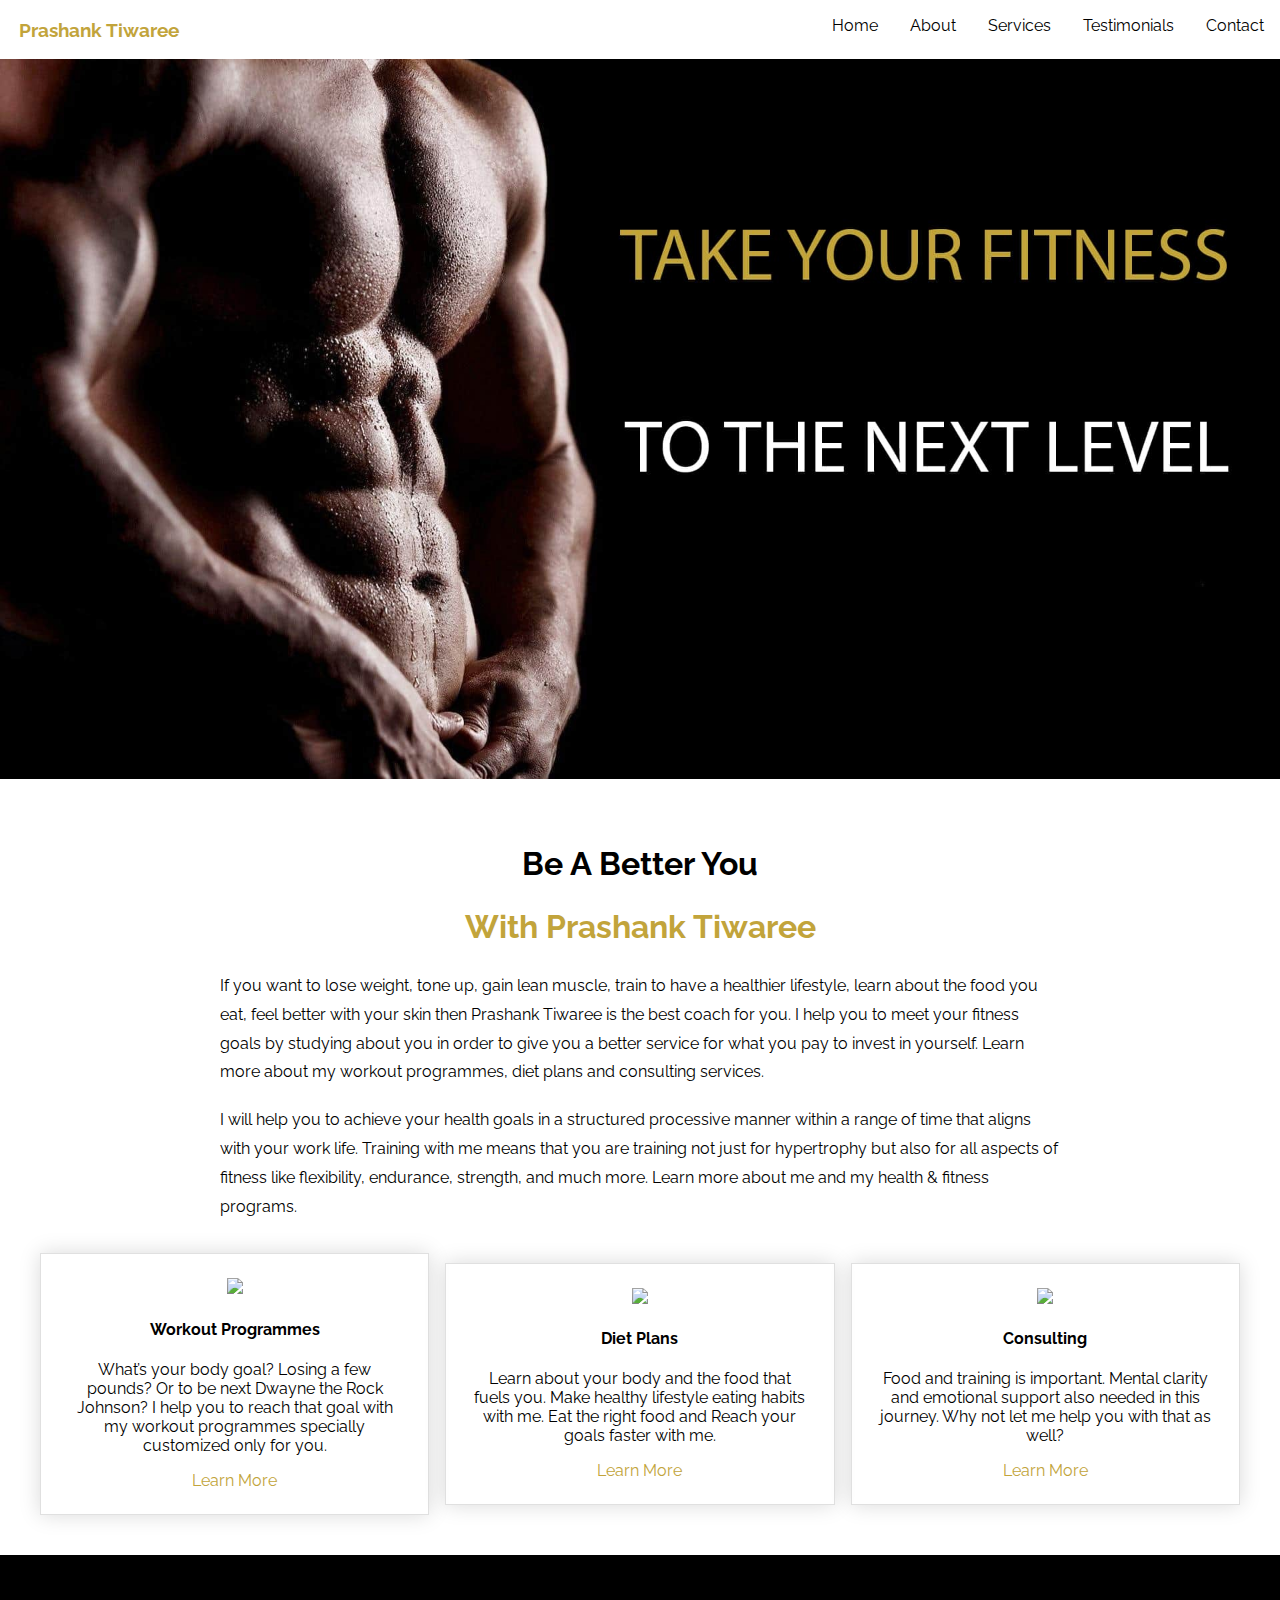
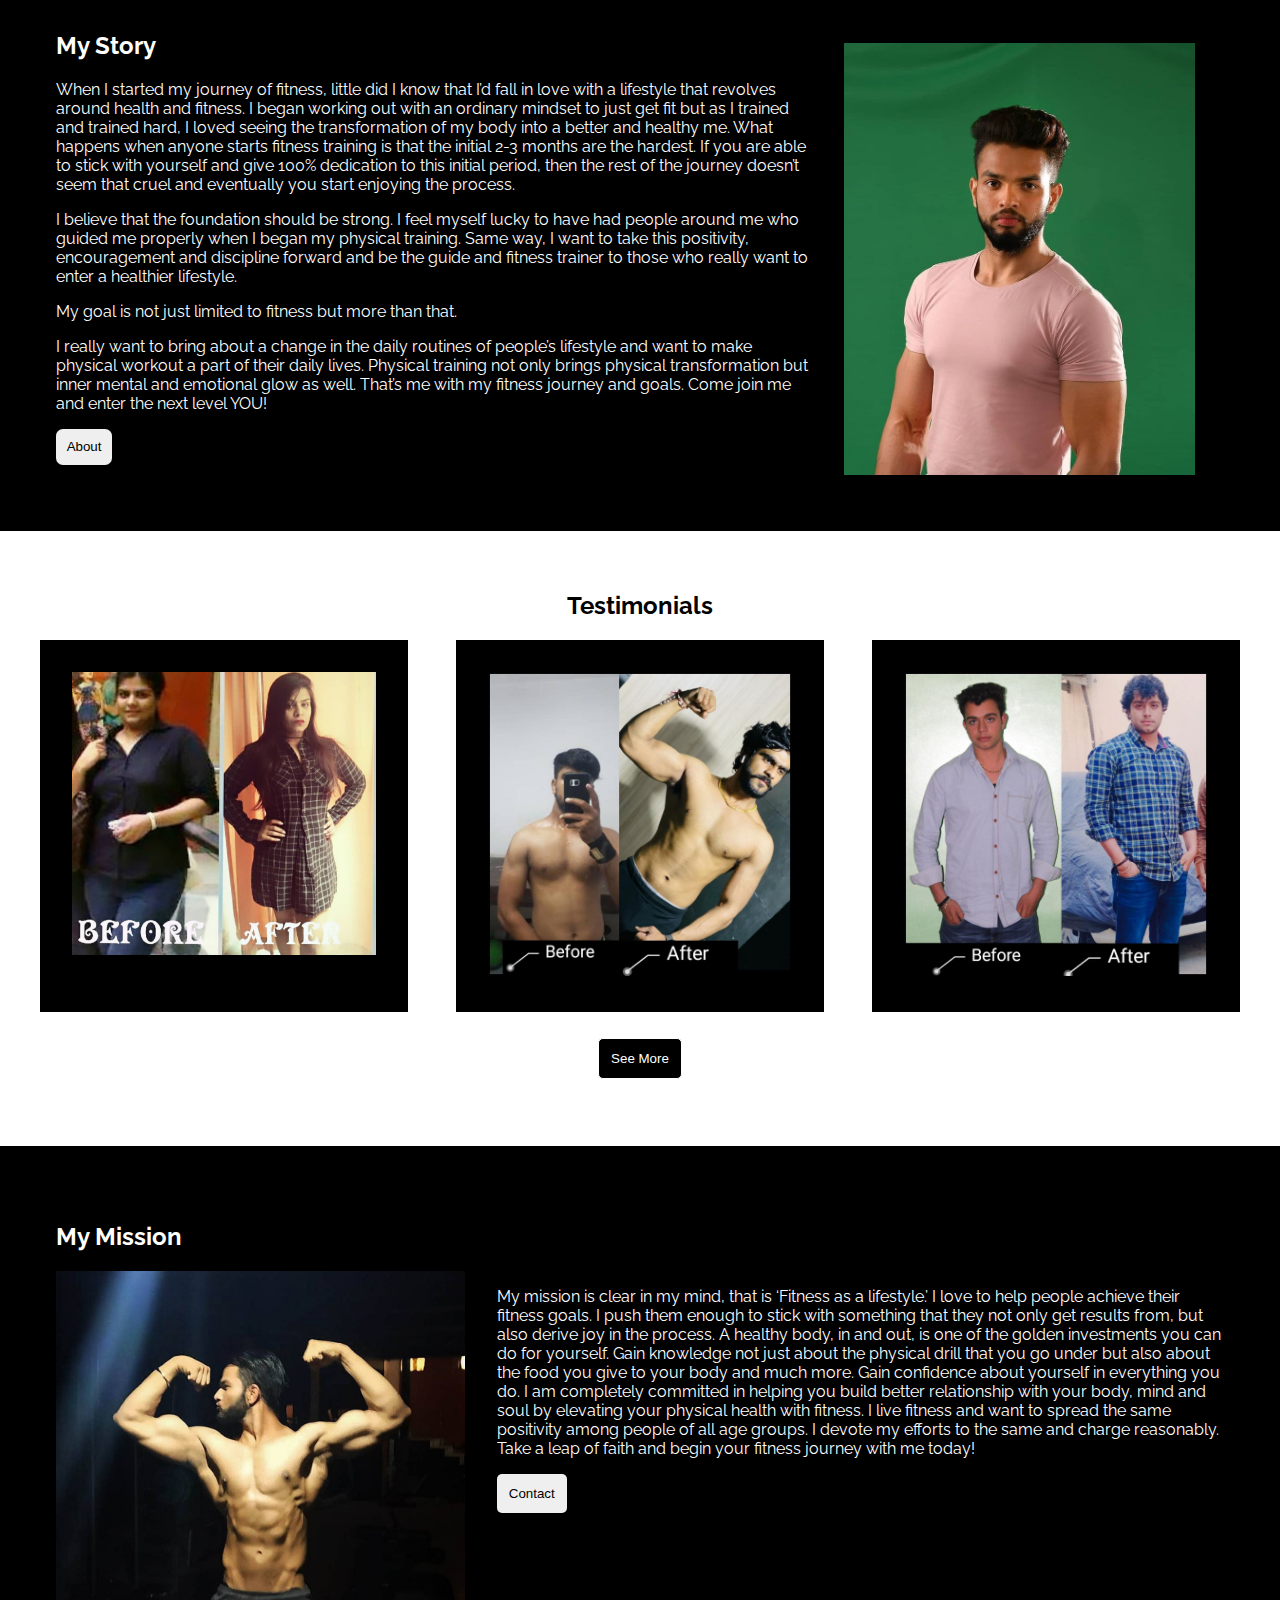
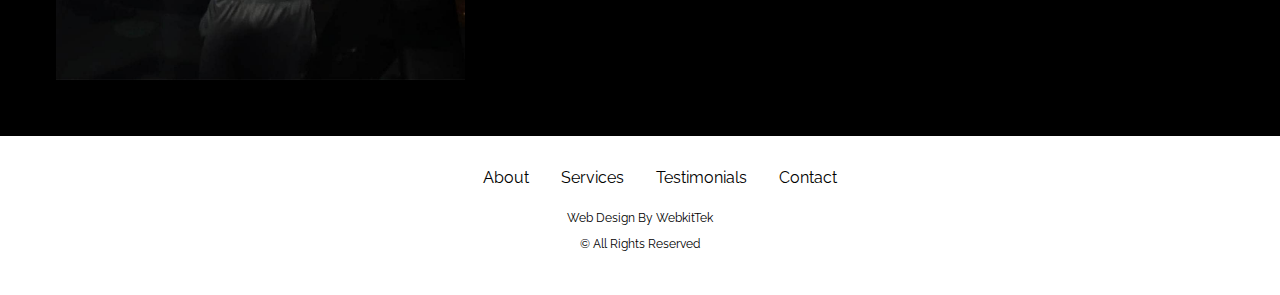
==== commit 21e773b4: "Media Improvements" ====
--- a/index.html
+++ b/index.html
@@ -39,7 +39,9 @@
 	<section class="services">
 		<h1 class="serive-heading">Be A Better You</h1>
 		<h2 class="serive-heading second">With Prashank Tiwaree</h1>
-		<p class="service-text">If you want to lose weight, tone up, gain lean muscle, train to have a healthier lifestyle, learn about the food you eat, feel better with your skin then Prashank Tiwaree is the best coach for you. I help you to meet your fitness goals by studying about you in order to give you a better service for what you pay to invest in yourself. Learn more about my workout programmes, diet plans and consulting services.</p>
+		<p class="service-text">If you want to lose weight, tone up, gain lean muscle, train to have a healthier lifestyle, learn about the food you eat, feel better with your skin then Prashank Tiwaree is the best coach for you. I help you to meet your fitness goals by studying about you in order to give you a better service for what you pay to invest in yourself. Learn more about my workout programmes, diet plans and consulting services.</p><br>
+		<p class="service-text">I will help you to achieve your health goals in a structured processive manner within a range of time that aligns with your work life. Training with me means that you are training not just for hypertrophy but also for all aspects of fitness like flexibility, endurance, strength, and much more.
+Learn more about me and my health & fitness programs.</p>
 
 		<div class="service-card-grid">
 			<div class="service-card">
@@ -67,8 +69,12 @@
 		<div class="main-wrap">
 			<div class="wording-about">
 				<h2 class="about-main">My Story</h1>
-				<p class="about-para">Throughout my journey to become a fit. I’ve encountered many struggles and learned hard ways. I have realized it’s not just body stand alone but also a combination of body,mind and soul. By time I got to know better and better and I was able to help many people to achieve their dream bodies. As a personal trainer I’m not just helping you to get a healthy body and build relationships with food but also I’m helping you to build discipline which is crucial for every aspect in your life.</p>
-				<p class="about-para">I will help you to achieve your goals in a structured processive manner and within a range of time that is extremely relevant with your work life. Training with me means you are training not just for hypertrophy but also for aspects of fitness like flexibility, endurance, strength, etc. Learn more about me .</p>
+				<p class="about-para">When I started my journey of fitness, little did I know that I’d fall in love with a lifestyle that revolves around health and fitness. I began working out with an ordinary mindset to just get fit but as I trained and trained hard, I loved seeing the transformation of my body into a better and healthy me.
+				What happens when anyone starts fitness training is that the initial 2-3 months are the hardest. If you are able to stick with yourself and give 100% dedication to this initial period, then the rest of the journey doesn’t seem that cruel and eventually you start enjoying the process.</p>
+				<p class="about-para">I believe that the foundation should be strong. I feel myself lucky to have had people around me who guided me properly when I began my physical training. Same way, I want to take this positivity, encouragement and discipline forward and be the guide and fitness trainer to those who really want to enter a healthier lifestyle.</p>
+				<p class="about-para">My goal is not just limited to fitness but more than that.</p>
+				<p class="about-para">I really want to bring about a change in the daily routines of people’s lifestyle and want to make physical workout a part of their daily lives. Physical training not only brings physical transformation but inner mental and emotional glow as well.
+				That’s me with my fitness journey and goals. Come join me and enter the next level YOU!</p>
 				<button id="about-btn"><a id="about-link" href="about.html">About</a></button>
 			</div>	
 		<img class="about-img" src="Portrait of prashank.jpg" alt="I'm Prashank TIwaree. Your personal trainer. Yes that is me in this portrait">
@@ -79,19 +85,16 @@
 		<h2 class="testi-title">Testimonials</h1>
 		<div class="test-grid">
 			<div class="testi-card">
-				<i><p class="test-txt">"Prashank is great, always there with help and advise which you can trust to talk to. I can now train at home saving time whilst being more efficient."</p></i>
-				<h4 class="testi-name">John Doe</h4>
+				<img id="trans-pic-home" src="Transformation 02.jpg" alt="Before and after results of my clients. Copyright of Prashank Tiwaree Fitness">				
 			</div>
 			<div class="testi-card">
-				<i><p class="test-txt">"Prashank online coaching has helped me feel more comfortable within myself and given me the confidence to eat better foods and train with my goals in mind."</p></i>
-				<h4 class="testi-name">Peter Parker</h4>
+				<img id="trans-pic-home" src="Transformation 05.jpg" alt="Before and after results of my clients. Copyright of Prashank Tiwaree Fitness">
 			</div>
 			<div class="testi-card">
-				<i><p class="test-txt">"During my plan with Prashank, I exceeded even my own expectations by losing 13lb and dropping 2 dress sizes from a size 12 to a size 8!"</p></i>
-				<h4 class="testi-name">Mary Jane</h4>
+				<img id="trans-pic-home" src="Transformation 07.jpg" alt="Before and after results of my clients. Copyright of Prashank Tiwaree Fitness">
 			</div>
 		</div>
-		<button id="testi-btn"><a id="testi-link" href="testimonials.html">Read More</a></button>
+		<button id="testi-btn"><a id="testi-link" href="testimonials.html">See More</a></button>
 	</section>
 
 	<section class="contact">
@@ -100,7 +103,11 @@
 			<div class="sub-contact-wrapper">
 				<img id="contact-img" src="Prashank Posing.jpg" alt="Through the journey of ftiness I've come this far not to come this far">
 				<div>				
-					<p class="contact-txt">I love helping people to stick with something that they not only get results from, but also something that they enjoy doing as well. Physical health is one of the golden investments you can do for yourself. You will build a healthy man that cares about good food, a healthy body and full of confidence in what you do. I am truly and completely committed to help you build better relationships with your food and elevate your physical health with fitness. I have devoted all my efforts to the same and charge reasonably. To do leaps of faiths, start right now by contacting me.</p>
+					<p class="contact-txt">My mission is clear in my mind, that is ‘Fitness as a lifestyle.’ I love to help people achieve their fitness goals. I push them enough to stick with something that they not only get results from, but also derive joy in the process.
+					A healthy body, in and out, is one of the golden investments you can do for yourself. Gain knowledge not just about the physical drill that you go under but also about the food you give to your body and much more. Gain confidence about yourself in everything you do.
+					I am completely committed in helping you build better relationship with your body, mind and soul by elevating your physical health with fitness.
+					I live fitness and want to spread the same positivity among people of all age groups. I devote my efforts to the same and charge reasonably.
+					Take a leap of faith and begin your fitness journey with me today!</p>
 					<button id="contact-btn"><a id="contact-link" href="contact.html">Contact</a></button>
 				</div>
 			</div>						
--- a/styles.css
+++ b/styles.css
@@ -1 +1 @@
-body,html{margin:0;padding:0;overflow-x:hidden;font-family:Raleway,sans-serif;scroll-behavior:smooth}.logo-txt{color:#c2a43b}a{color:inherit;text-decoration:none}ul{list-style-type:none}.logo-txt{margin-left:1em}.nav-class{display:flex;background-color:#fff}#sticky{position:sticky;top:0}.nav-links{margin-left:auto}.nav-list{display:flex}#nav-link{padding:1em}#nav-link:hover{color:#c2a43b;transition:all .2s ease-in}.toggle-btn{position:absolute;top:.75rem;right:1rem;display:none;flex-direction:column;justify-content:space-between;width:30px;height:21px}.toggle-btn .bar{height:3px;width:100%;background-color:#000;border-radius:10px}.wall-pic{width:100%}.serive-heading{text-align:center;font-size:2rem}.second{color:#c2a43b}.services{padding:2.5em}.service-text{width:70%;margin:auto;line-height:1.8}#service-link{color:#c2a43b}#service-link:hover{border-bottom:1px solid #c2a43b}.service-card-grid{margin-top:2em;display:grid;grid-template-columns:repeat(3,1fr);grid-gap:1em}.service-card{text-align:center;padding:1.5em;margin:auto;border:1px solid #e0e0e0;box-shadow:0 0 20px rgb(0 0 0 / 15%)}.about{background-color:#000;color:#fff}.main-wrap{padding:3.5em;display:flex}.wording-about{width:65%}#about-btn{padding:.8em;border-radius:7px;border:0}#about-btn:hover{background-color:#000;color:#fff;border:1px solid #fff;cursor:pointer}.about-img{width:30%;display:block;margin:auto;margin-top:2em}.testimonials{padding:2.5em}.testi-title{text-align:center}.test-grid{display:grid;grid-template-columns:repeat(3,1fr);grid-gap:3em}.testi-card{padding:2em;background-color:#000;color:#fff}.testi-name{color:#c2a43b;text-align:center}#testi-btn{padding:.9em;margin:2em auto;display:block;border:1px solid #fff;border-radius:5px;background-color:#000;color:#fff}#testi-btn:hover{cursor:pointer;background-color:#fff;color:#000;border:1px solid #000}.contact{background-color:#000;color:#fff}.contact-wrapper{padding:3.5em}.sub-contact-wrapper{display:flex;gap:2em}#contact-img{width:35%;display:block;margin:auto}#contact-btn{padding:.9em;border:0;border-radius:5px}#contact-btn:hover{cursor:pointer;border:1px solid #fff;background-color:#000;color:#fff}footer{padding:2em}.footer-list{display:flex;justify-content:center;width:60%;margin:auto}.sponser{margin-top:2em;text-align:center;font-size:.75rem}#footer-link{padding:1em}#footer-link:hover{color:#c2a43b;transition:all .2s ease-in}@media (max-width:425px){.footer-list{display:block;border-bottom:0;line-height:1.5}}@media (max-width:680px){.nav-links{display:none}.toggle-btn{display:flex}.nav-class{flex-direction:column}.nav-item{margin:.5em 0}.nav-list{padding:0}.nav-links{width:100%}.nav-links .nav-list{flex-direction:column;width:100%}.nav-item{text-align:center}.nav-links.active{display:flex}}@media (max-width:375px){.about-img{width:90%}}@media (max-width:820px){.service-card-grid{display:block}.service-card{margin:1.5em 0}.main-wrap{display:block}.wording-about{width:85%;margin:auto}.about-img{width:45%}.sub-contact-wrapper{display:block}}@media (max-width:560px){#contact-img,.about-img{width:50%}}@media (max-width:400px){#contact-img{width:60%}}@media (max-width:805px){.test-grid{display:block}.testi-card{margin:2em auto;width:65%}}+body,html{margin:0;padding:0;overflow-x:hidden;font-family:Raleway,sans-serif;scroll-behavior:smooth}.logo-txt{color:#c2a43b}a{color:inherit;text-decoration:none}ul{list-style-type:none}.logo-txt{margin-left:1em}.nav-class{display:flex;background-color:#fff}#sticky{position:sticky;top:0}.nav-links{margin-left:auto}.nav-list{display:flex}#nav-link{padding:1em}#nav-link:hover{color:#c2a43b;transition:all .2s ease-in}.toggle-btn{position:absolute;top:.75rem;right:1rem;display:none;flex-direction:column;justify-content:space-between;width:30px;height:21px}.toggle-btn .bar{height:3px;width:100%;background-color:#000;border-radius:10px}.wall-pic{width:100%}.serive-heading{text-align:center;font-size:2rem}.second{color:#c2a43b}.services{padding:2.5em}.service-text{width:70%;margin:auto;line-height:1.8}#service-link{color:#c2a43b}#service-link:hover{border-bottom:1px solid #c2a43b}.service-card-grid{margin-top:2em;display:grid;grid-template-columns:repeat(3,1fr);grid-gap:1em}.service-card{text-align:center;padding:1.5em;margin:auto;border:1px solid #e0e0e0;box-shadow:0 0 20px rgb(0 0 0 / 15%)}.about{background-color:#000;color:#fff}.main-wrap{padding:3.5em;display:flex}.wording-about{width:65%}#about-btn{padding:.8em;border-radius:7px;border:0}#about-btn:hover{background-color:#000;color:#fff;border:1px solid #fff;cursor:pointer}.about-img{width:30%;display:block;margin:auto;margin-top:2em}.testimonials{padding:2.5em}.testi-title{text-align:center}.test-grid{display:grid;grid-template-columns:repeat(3,1fr);grid-gap:3em}.testi-card{padding:2em;background-color:#000;color:#fff}.testi-name{color:#c2a43b;text-align:center}#testi-btn{padding:.9em;margin:2em auto;display:block;border:1px solid #fff;border-radius:5px;background-color:#000;color:#fff}#testi-btn:hover{cursor:pointer;background-color:#fff;color:#000;border:1px solid #000}#trans-pic-home{width:100%}.contact{background-color:#000;color:#fff}.contact-wrapper{padding:3.5em}.sub-contact-wrapper{display:flex;gap:2em}#contact-img{width:35%;display:block;margin:auto}#contact-btn{padding:.9em;border:0;border-radius:5px}#contact-btn:hover{cursor:pointer;border:1px solid #fff;background-color:#000;color:#fff}footer{padding:2em}.footer-list{display:flex;justify-content:center;width:60%;margin:auto}.sponser{margin-top:2em;text-align:center;font-size:.75rem}#footer-link{padding:1em}#footer-link:hover{color:#c2a43b;transition:all .2s ease-in}@media (max-width:425px){.footer-list{display:block;border-bottom:0;line-height:1.5}}@media (max-width:680px){.nav-links{display:none}.toggle-btn{display:flex}.nav-class{flex-direction:column}.nav-item{margin:.5em 0}.nav-list{padding:0}.nav-links{width:100%}.nav-links .nav-list{flex-direction:column;width:100%}.nav-item{text-align:center}.nav-links.active{display:flex}}@media (max-width:375px){.about-img{width:90%}}@media (max-width:820px){.service-card-grid{display:block}.service-card{margin:1.5em 0}.main-wrap{display:block}.wording-about{width:85%;margin:auto}.about-img{width:45%}.sub-contact-wrapper{display:block}}@media (max-width:560px){#contact-img,.about-img{width:50%}}@media (max-width:400px){#contact-img{width:60%}}@media (max-width:805px){.test-grid{display:block}.testi-card{margin:2em auto;width:65%}}